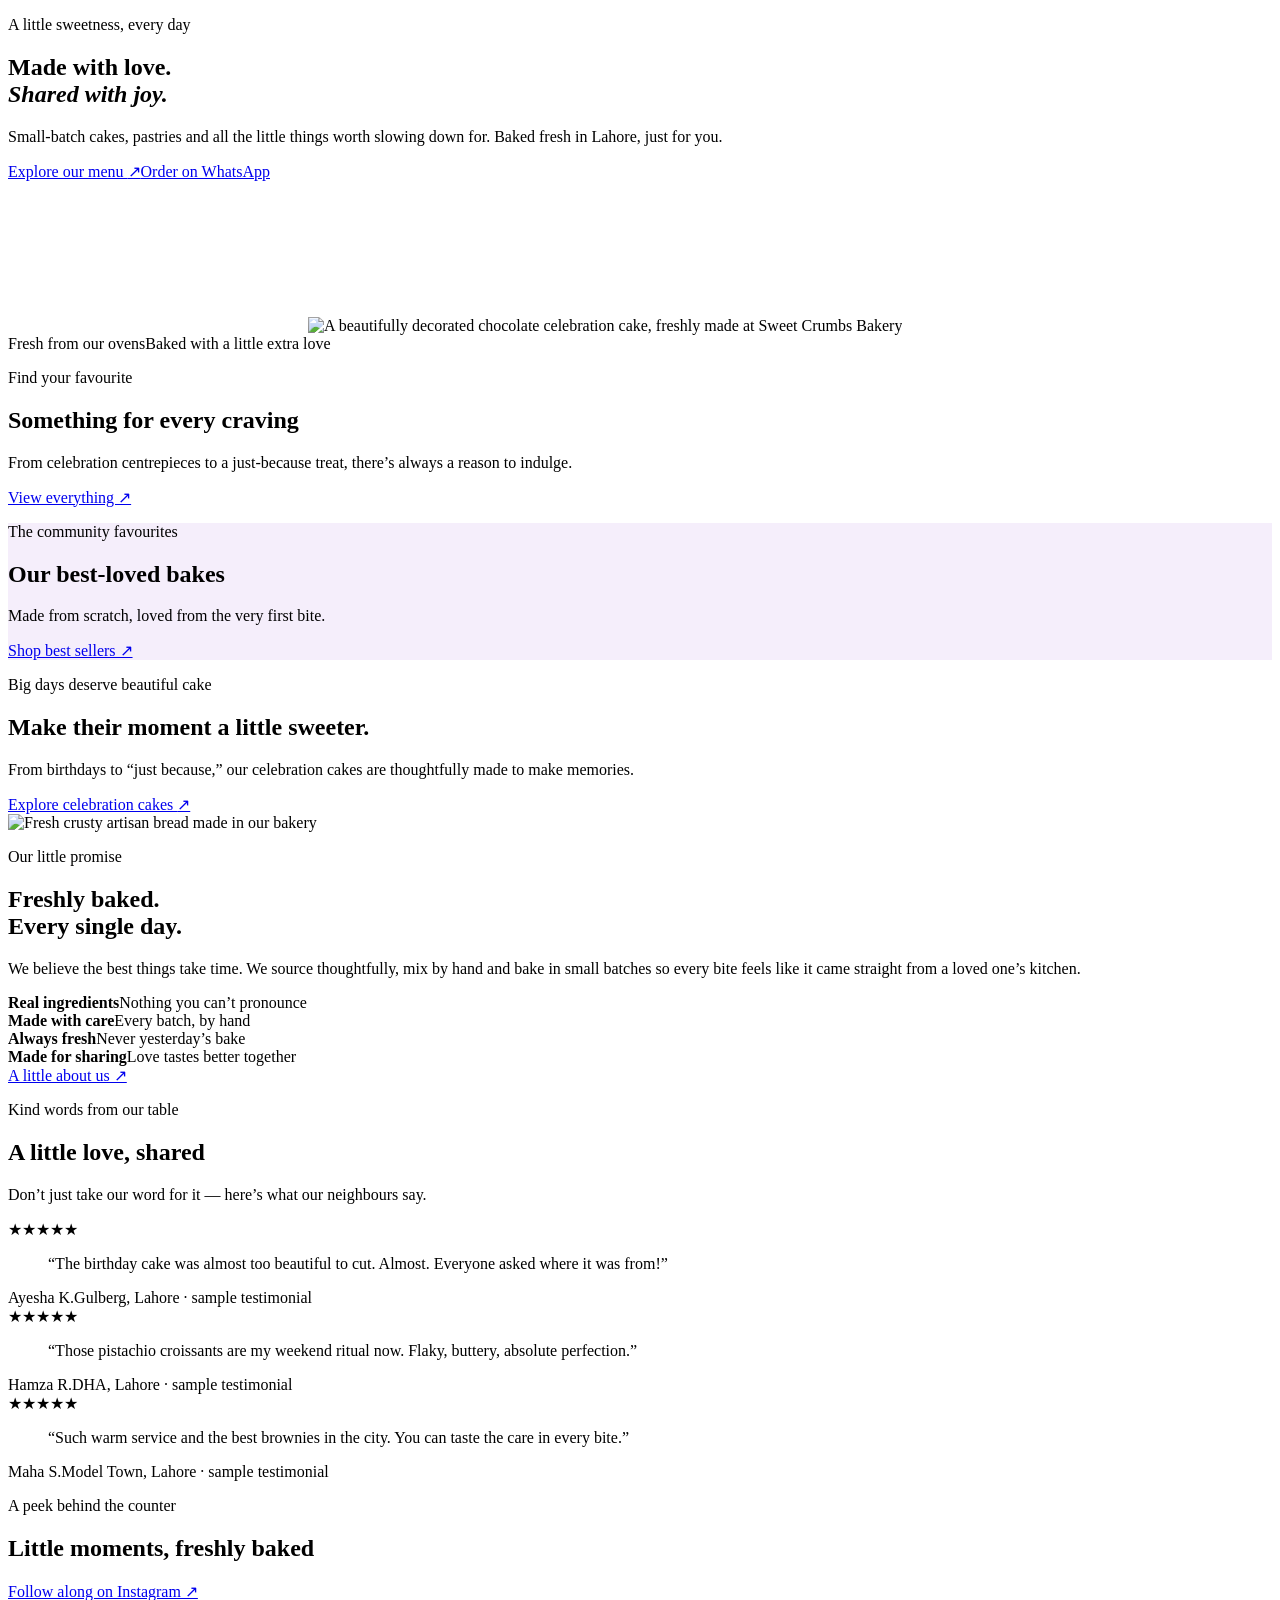
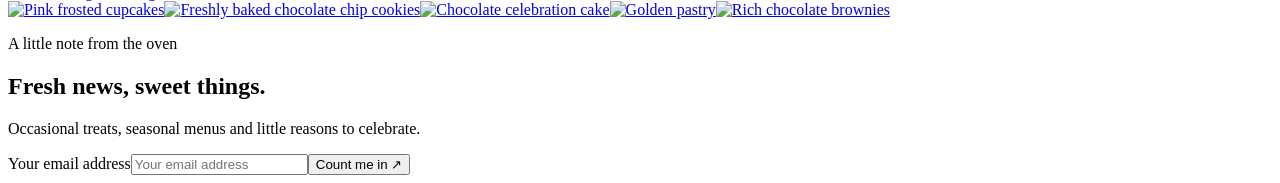
==== index.html @ 13563d33 "Add files via upload" ====
<!doctype html><html lang="en"><head><meta charset="utf-8"><meta name="viewport" content="width=device-width, initial-scale=1"><meta name="description" content="Discover handcrafted cakes, pastries, cookies and more at Sweet Crumbs Bakery in Lahore. Freshly baked with love, every day."><meta name="theme-color" content="#fbf7f1"><title>Sweet Crumbs Bakery | A little sweetness, every day</title><link rel="preconnect" href="https://fonts.googleapis.com"><link rel="stylesheet" href="css/style.css"><link rel="stylesheet" href="css/theme.css"><script defer src="js/products.js"></script><script defer src="js/main.js"></script></head><body class="home-page"><div id="site-header"></div><main><div class="pinned-banner-stage"><section class="hero"><div class="hero-copy"><p class="eyebrow">A little sweetness, every day</p><h1>Made with love.<br><em>Shared with joy.</em></h1><p>Small-batch cakes, pastries and all the little things worth slowing down for. Baked fresh in Lahore, just for you.</p><div class="hero-actions"><a class="button button-dark" href="shop.html">Explore our menu <span>↗</span></a><a class="button button-outline" id="hero-whatsapp" href="#" target="_blank" rel="noopener">Order on WhatsApp</a></div></div><div class="hero-photo hero-bakery"><video class="hero-video" autoplay muted loop playsinline preload="metadata" poster="https://images.unsplash.com/photo-1578985545062-69928b1d9587?auto=format&fit=crop&w=1800&q=90" aria-hidden="true"><source src="https://videos.pexels.com/video-files/7405931/7405931-uhd_2560_1440_24fps.mp4" type="video/mp4"></video><img class="hero-poster" src="https://images.unsplash.com/photo-1578985545062-69928b1d9587?auto=format&fit=crop&w=1800&q=90" alt="A beautifully decorated chocolate celebration cake, freshly made at Sweet Crumbs Bakery"><div class="hero-note"><span>Fresh from our ovens</span>Baked with a little extra love</div></div></section></div>
<section class="section container reveal" id="categories"><div class="section-head"><div><p class="eyebrow">Find your favourite</p><h2>Something for every craving</h2><p>From celebration centrepieces to a just-because treat, there’s always a reason to indulge.</p></div><a class="text-link" href="shop.html">View everything ↗</a></div><div class="category-grid" id="home-categories"></div></section>
<section class="section" style="background:#f5eefb"><div class="container reveal"><div class="section-head"><div><p class="eyebrow">The community favourites</p><h2>Our best-loved bakes</h2><p>Made from scratch, loved from the very first bite.</p></div><a class="text-link" href="shop.html?sort=popular">Shop best sellers ↗</a></div><div class="product-grid" id="home-bestsellers"></div></div></section>
<section class="pinned-banner-stage promo-pinned-stage"><section class="promo-banner reveal"><div class="promo-copy"><p class="eyebrow">Big days deserve beautiful cake</p><h2>Make their moment a little sweeter.</h2><p>From birthdays to “just because,” our celebration cakes are thoughtfully made to make memories.</p><a class="button button-light" href="shop.html?category=Cakes">Explore celebration cakes <span>↗</span></a></div></section></section>
<section class="section container fresh-section reveal"><div class="fresh-image"><img src="https://images.unsplash.com/photo-1509440159596-0249088772ff?auto=format&fit=crop&w=1000&q=85" alt="Fresh crusty artisan bread made in our bakery" loading="lazy"></div><div class="fresh-copy"><p class="eyebrow">Our little promise</p><h2>Freshly baked.<br>Every single day.</h2><p>We believe the best things take time. We source thoughtfully, mix by hand and bake in small batches so every bite feels like it came straight from a loved one’s kitchen.</p><div class="fresh-points"><div class="fresh-point"><strong>Real ingredients</strong><span>Nothing you can’t pronounce</span></div><div class="fresh-point"><strong>Made with care</strong><span>Every batch, by hand</span></div><div class="fresh-point"><strong>Always fresh</strong><span>Never yesterday’s bake</span></div><div class="fresh-point"><strong>Made for sharing</strong><span>Love tastes better together</span></div></div><a class="text-link" href="about.html">A little about us ↗</a></div></section>
<section class="section testimonials"><div class="container reveal"><div class="section-head"><div><p class="eyebrow">Kind words from our table</p><h2>A little love, shared</h2><p>Don’t just take our word for it — here’s what our neighbours say.</p></div></div><div class="quote-grid"><article class="quote-card"><div class="quote-stars">★★★★★</div><blockquote>“The birthday cake was almost too beautiful to cut. Almost. Everyone asked where it was from!”</blockquote><div class="quote-by">Ayesha K.<span>Gulberg, Lahore · sample testimonial</span></div></article><article class="quote-card"><div class="quote-stars">★★★★★</div><blockquote>“Those pistachio croissants are my weekend ritual now. Flaky, buttery, absolute perfection.”</blockquote><div class="quote-by">Hamza R.<span>DHA, Lahore · sample testimonial</span></div></article><article class="quote-card"><div class="quote-stars">★★★★★</div><blockquote>“Such warm service and the best brownies in the city. You can taste the care in every bite.”</blockquote><div class="quote-by">Maha S.<span>Model Town, Lahore · sample testimonial</span></div></article></div></div></section>
<section class="section container reveal"><div class="section-head"><div><p class="eyebrow">A peek behind the counter</p><h2>Little moments, freshly baked</h2></div><a class="text-link" href="#instagram">Follow along on Instagram ↗</a></div><div class="gallery-grid"><a href="#instagram"><img src="https://images.unsplash.com/photo-1486427944299-d1955d23e34d?auto=format&fit=crop&w=600&q=80" alt="Pink frosted cupcakes" loading="lazy"></a><a href="#instagram"><img src="https://images.unsplash.com/photo-1499636136210-6f4ee915583e?auto=format&fit=crop&w=600&q=80" alt="Freshly baked chocolate chip cookies" loading="lazy"></a><a href="#instagram"><img src="https://images.unsplash.com/photo-1578985545062-69928b1d9587?auto=format&fit=crop&w=600&q=80" alt="Chocolate celebration cake" loading="lazy"></a><a href="#instagram"><img src="https://images.unsplash.com/photo-1555507036-ab1f4038808a?auto=format&fit=crop&w=600&q=80" alt="Golden pastry" loading="lazy"></a><a href="#instagram"><img src="https://images.unsplash.com/photo-1606313564200-e75d5e30476c?auto=format&fit=crop&w=600&q=80" alt="Rich chocolate brownies" loading="lazy"></a></div></section>
<section class="newsletter reveal"><p class="eyebrow">A little note from the oven</p><h2>Fresh news, sweet things.</h2><p>Occasional treats, seasonal menus and little reasons to celebrate.</p><form class="newsletter-form" id="newsletter-form"><label class="sr-only" for="newsletter-email">Your email address</label><input id="newsletter-email" type="email" required placeholder="Your email address"><button type="submit">Count me in ↗</button></form><p class="newsletter-success" id="newsletter-success" hidden>Thank you! This demo doesn’t store email addresses.</p></section></main><div id="site-footer"></div><script>document.addEventListener('DOMContentLoaded',()=>{const heroWa=document.querySelector('#hero-whatsapp');if(heroWa)heroWa.href=`https://wa.me/${BAKERY_WHATSAPP_NUMBER}?text=${encodeURIComponent('Assalam-o-alaikum! I\'d like to place an order.')}`;const cats=document.querySelector('#home-categories');cats.innerHTML=BAKERY_CATEGORIES.map(c=>`<a class="category-card" href="shop.html?category=${encodeURIComponent(c.name)}"><img src="${c.image}" alt="${c.name}" loading="lazy"><span class="category-label"><strong>${c.name}</strong><small>${c.note}</small></span></a>`).join('');const best=BAKERY_PRODUCTS.slice().sort((a,b)=>b.popularity-a.popularity).slice(0,4);document.querySelector('#home-bestsellers').innerHTML=best.map(p=>`<article class="product-card"><a class="product-image" href="product.html?id=${p.id}"><img src="${p.image}" alt="${p.name}" loading="lazy"><span class="image-tag">Bestseller</span></a><div class="product-info"><div class="rating"><span>★★★★★</span> ${p.rating}</div><a class="product-title" href="product.html?id=${p.id}">${p.name}</a><div class="product-bottom"><strong>${Bakery.money(p.price)}</strong><button class="icon-add" data-add="${p.id}" aria-label="Add ${p.name} to cart">+</button></div></div></article>`).join('');document.querySelectorAll('[data-add]').forEach(b=>b.onclick=()=>Bakery.addToCart(b.dataset.add));document.querySelector('#newsletter-form').addEventListener('submit',e=>{e.preventDefault();document.querySelector('#newsletter-success').hidden=false;e.currentTarget.reset()})});</script></body></html>
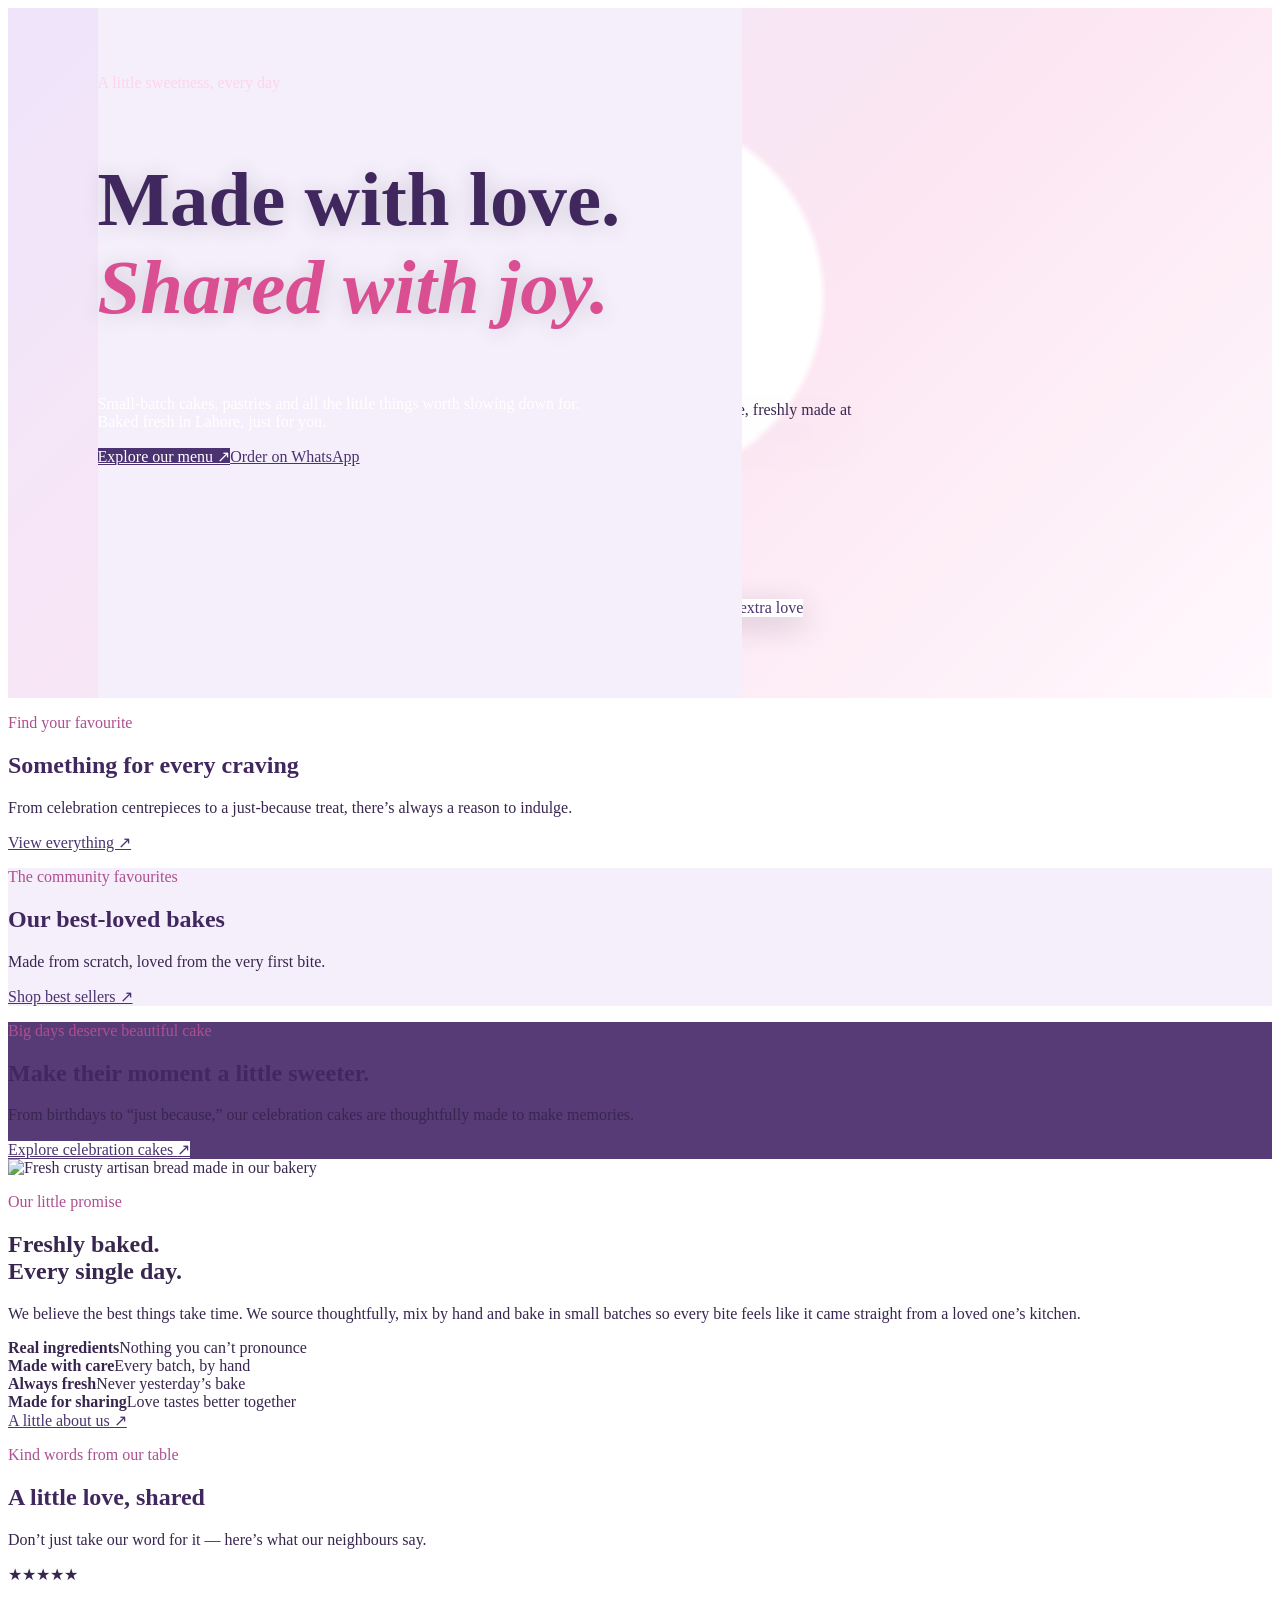
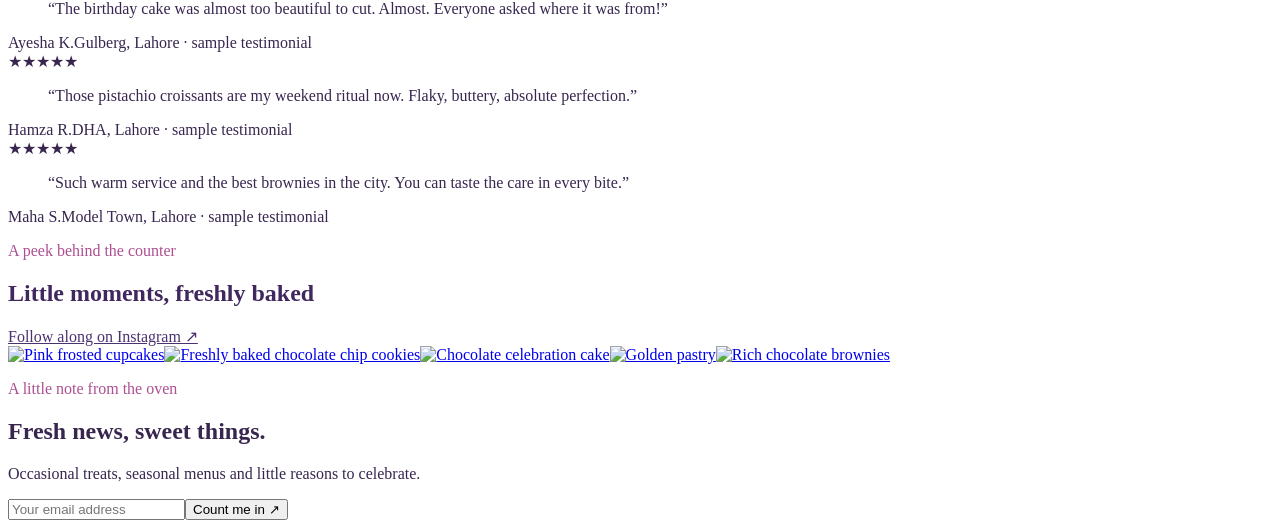
==== commit 39eed525: "chnages" ====
--- a/index.html
+++ b/index.html
@@ -1,8 +1,8 @@
-<!doctype html><html lang="en"><head><meta charset="utf-8"><meta name="viewport" content="width=device-width, initial-scale=1"><meta name="description" content="Discover handcrafted cakes, pastries, cookies and more at Sweet Crumbs Bakery in Lahore. Freshly baked with love, every day."><meta name="theme-color" content="#fbf7f1"><title>Sweet Crumbs Bakery | A little sweetness, every day</title><link rel="preconnect" href="https://fonts.googleapis.com"><link rel="stylesheet" href="css/style.css"><link rel="stylesheet" href="css/theme.css"><script defer src="js/products.js"></script><script defer src="js/main.js"></script></head><body class="home-page"><div id="site-header"></div><main><div class="pinned-banner-stage"><section class="hero"><div class="hero-copy"><p class="eyebrow">A little sweetness, every day</p><h1>Made with love.<br><em>Shared with joy.</em></h1><p>Small-batch cakes, pastries and all the little things worth slowing down for. Baked fresh in Lahore, just for you.</p><div class="hero-actions"><a class="button button-dark" href="shop.html">Explore our menu <span>↗</span></a><a class="button button-outline" id="hero-whatsapp" href="#" target="_blank" rel="noopener">Order on WhatsApp</a></div></div><div class="hero-photo hero-bakery"><video class="hero-video" autoplay muted loop playsinline preload="metadata" poster="https://images.unsplash.com/photo-1578985545062-69928b1d9587?auto=format&fit=crop&w=1800&q=90" aria-hidden="true"><source src="https://videos.pexels.com/video-files/7405931/7405931-uhd_2560_1440_24fps.mp4" type="video/mp4"></video><img class="hero-poster" src="https://images.unsplash.com/photo-1578985545062-69928b1d9587?auto=format&fit=crop&w=1800&q=90" alt="A beautifully decorated chocolate celebration cake, freshly made at Sweet Crumbs Bakery"><div class="hero-note"><span>Fresh from our ovens</span>Baked with a little extra love</div></div></section></div>
+<!doctype html><html lang="en"><head><meta charset="utf-8"><meta name="viewport" content="width=device-width, initial-scale=1"><meta name="description" content="Discover handcrafted cakes, pastries, cookies and more at Sweet Crumbs Bakery in Lahore. Freshly baked with love, every day."><meta name="theme-color" content="#fbf7f1"><title>Sweet Crumbs Bakery | A little sweetness, every day</title><link rel="preconnect" href="https://fonts.googleapis.com"><link rel="stylesheet" href="style.css"><link rel="stylesheet" href="css/theme.css"><script defer src="js/products.js"></script><script defer src="js/main.js"></script></head><body class="home-page"><div id="site-header"></div><main><div class="pinned-banner-stage"><section class="hero"><div class="hero-copy"><p class="eyebrow">A little sweetness, every day</p><h1>Made with love.<br><em>Shared with joy.</em></h1><p>Small-batch cakes, pastries and all the little things worth slowing down for. Baked fresh in Lahore, just for you.</p><div class="hero-actions"><a class="button button-dark" href="shop.html">Explore our menu <span>↗</span></a><a class="button button-outline" id="hero-whatsapp" href="#" target="_blank" rel="noopener">Order on WhatsApp</a></div></div><div class="hero-photo hero-bakery"><video class="hero-video" autoplay muted loop playsinline preload="metadata" poster="https://images.unsplash.com/photo-1578985545062-69928b1d9587?auto=format&fit=crop&w=1800&q=90" aria-hidden="true"><source src="https://videos.pexels.com/video-files/7405931/7405931-uhd_2560_1440_24fps.mp4" type="video/mp4"></video><img class="hero-poster" src="https://images.unsplash.com/photo-1578985545062-69928b1d9587?auto=format&fit=crop&w=1800&q=90" alt="A beautifully decorated chocolate celebration cake, freshly made at Sweet Crumbs Bakery"><div class="hero-note"><span>Fresh from our ovens</span>Baked with a little extra love</div></div></section></div>
 <section class="section container reveal" id="categories"><div class="section-head"><div><p class="eyebrow">Find your favourite</p><h2>Something for every craving</h2><p>From celebration centrepieces to a just-because treat, there’s always a reason to indulge.</p></div><a class="text-link" href="shop.html">View everything ↗</a></div><div class="category-grid" id="home-categories"></div></section>
 <section class="section" style="background:#f5eefb"><div class="container reveal"><div class="section-head"><div><p class="eyebrow">The community favourites</p><h2>Our best-loved bakes</h2><p>Made from scratch, loved from the very first bite.</p></div><a class="text-link" href="shop.html?sort=popular">Shop best sellers ↗</a></div><div class="product-grid" id="home-bestsellers"></div></div></section>
 <section class="pinned-banner-stage promo-pinned-stage"><section class="promo-banner reveal"><div class="promo-copy"><p class="eyebrow">Big days deserve beautiful cake</p><h2>Make their moment a little sweeter.</h2><p>From birthdays to “just because,” our celebration cakes are thoughtfully made to make memories.</p><a class="button button-light" href="shop.html?category=Cakes">Explore celebration cakes <span>↗</span></a></div></section></section>
 <section class="section container fresh-section reveal"><div class="fresh-image"><img src="https://images.unsplash.com/photo-1509440159596-0249088772ff?auto=format&fit=crop&w=1000&q=85" alt="Fresh crusty artisan bread made in our bakery" loading="lazy"></div><div class="fresh-copy"><p class="eyebrow">Our little promise</p><h2>Freshly baked.<br>Every single day.</h2><p>We believe the best things take time. We source thoughtfully, mix by hand and bake in small batches so every bite feels like it came straight from a loved one’s kitchen.</p><div class="fresh-points"><div class="fresh-point"><strong>Real ingredients</strong><span>Nothing you can’t pronounce</span></div><div class="fresh-point"><strong>Made with care</strong><span>Every batch, by hand</span></div><div class="fresh-point"><strong>Always fresh</strong><span>Never yesterday’s bake</span></div><div class="fresh-point"><strong>Made for sharing</strong><span>Love tastes better together</span></div></div><a class="text-link" href="about.html">A little about us ↗</a></div></section>
 <section class="section testimonials"><div class="container reveal"><div class="section-head"><div><p class="eyebrow">Kind words from our table</p><h2>A little love, shared</h2><p>Don’t just take our word for it — here’s what our neighbours say.</p></div></div><div class="quote-grid"><article class="quote-card"><div class="quote-stars">★★★★★</div><blockquote>“The birthday cake was almost too beautiful to cut. Almost. Everyone asked where it was from!”</blockquote><div class="quote-by">Ayesha K.<span>Gulberg, Lahore · sample testimonial</span></div></article><article class="quote-card"><div class="quote-stars">★★★★★</div><blockquote>“Those pistachio croissants are my weekend ritual now. Flaky, buttery, absolute perfection.”</blockquote><div class="quote-by">Hamza R.<span>DHA, Lahore · sample testimonial</span></div></article><article class="quote-card"><div class="quote-stars">★★★★★</div><blockquote>“Such warm service and the best brownies in the city. You can taste the care in every bite.”</blockquote><div class="quote-by">Maha S.<span>Model Town, Lahore · sample testimonial</span></div></article></div></div></section>
 <section class="section container reveal"><div class="section-head"><div><p class="eyebrow">A peek behind the counter</p><h2>Little moments, freshly baked</h2></div><a class="text-link" href="#instagram">Follow along on Instagram ↗</a></div><div class="gallery-grid"><a href="#instagram"><img src="https://images.unsplash.com/photo-1486427944299-d1955d23e34d?auto=format&fit=crop&w=600&q=80" alt="Pink frosted cupcakes" loading="lazy"></a><a href="#instagram"><img src="https://images.unsplash.com/photo-1499636136210-6f4ee915583e?auto=format&fit=crop&w=600&q=80" alt="Freshly baked chocolate chip cookies" loading="lazy"></a><a href="#instagram"><img src="https://images.unsplash.com/photo-1578985545062-69928b1d9587?auto=format&fit=crop&w=600&q=80" alt="Chocolate celebration cake" loading="lazy"></a><a href="#instagram"><img src="https://images.unsplash.com/photo-1555507036-ab1f4038808a?auto=format&fit=crop&w=600&q=80" alt="Golden pastry" loading="lazy"></a><a href="#instagram"><img src="https://images.unsplash.com/photo-1606313564200-e75d5e30476c?auto=format&fit=crop&w=600&q=80" alt="Rich chocolate brownies" loading="lazy"></a></div></section>
-<section class="newsletter reveal"><p class="eyebrow">A little note from the oven</p><h2>Fresh news, sweet things.</h2><p>Occasional treats, seasonal menus and little reasons to celebrate.</p><form class="newsletter-form" id="newsletter-form"><label class="sr-only" for="newsletter-email">Your email address</label><input id="newsletter-email" type="email" required placeholder="Your email address"><button type="submit">Count me in ↗</button></form><p class="newsletter-success" id="newsletter-success" hidden>Thank you! This demo doesn’t store email addresses.</p></section></main><div id="site-footer"></div><script>document.addEventListener('DOMContentLoaded',()=>{const heroWa=document.querySelector('#hero-whatsapp');if(heroWa)heroWa.href=`https://wa.me/${BAKERY_WHATSAPP_NUMBER}?text=${encodeURIComponent('Assalam-o-alaikum! I\'d like to place an order.')}`;const cats=document.querySelector('#home-categories');cats.innerHTML=BAKERY_CATEGORIES.map(c=>`<a class="category-card" href="shop.html?category=${encodeURIComponent(c.name)}"><img src="${c.image}" alt="${c.name}" loading="lazy"><span class="category-label"><strong>${c.name}</strong><small>${c.note}</small></span></a>`).join('');const best=BAKERY_PRODUCTS.slice().sort((a,b)=>b.popularity-a.popularity).slice(0,4);document.querySelector('#home-bestsellers').innerHTML=best.map(p=>`<article class="product-card"><a class="product-image" href="product.html?id=${p.id}"><img src="${p.image}" alt="${p.name}" loading="lazy"><span class="image-tag">Bestseller</span></a><div class="product-info"><div class="rating"><span>★★★★★</span> ${p.rating}</div><a class="product-title" href="product.html?id=${p.id}">${p.name}</a><div class="product-bottom"><strong>${Bakery.money(p.price)}</strong><button class="icon-add" data-add="${p.id}" aria-label="Add ${p.name} to cart">+</button></div></div></article>`).join('');document.querySelectorAll('[data-add]').forEach(b=>b.onclick=()=>Bakery.addToCart(b.dataset.add));document.querySelector('#newsletter-form').addEventListener('submit',e=>{e.preventDefault();document.querySelector('#newsletter-success').hidden=false;e.currentTarget.reset()})});</script></body></html>+<section class="newsletter reveal"><p class="eyebrow">A little note from the oven</p><h2>Fresh news, sweet things.</h2><p>Occasional treats, seasonal menus and little reasons to celebrate.</p><form class="newsletter-form" id="newsletter-form"><label class="sr-only" for="newsletter-email">Your email address</label><input id="newsletter-email" type="email" required placeholder="Your email address"><button type="submit">Count me in ↗</button></form><p class="newsletter-success" id="newsletter-success" hidden>Thank you! This demo doesn’t store email addresses.</p></section></main><div id="site-footer"></div><script>document.addEventListener('DOMContentLoaded',()=>{const heroWa=document.querySelector('#hero-whatsapp');if(heroWa)heroWa.href=`https://wa.me/${BAKERY_WHATSAPP_NUMBER}?text=${encodeURIComponent('Assalam-o-alaikum! I\'d like to place an order.')}`;const cats=document.querySelector('#home-categories');cats.innerHTML=BAKERY_CATEGORIES.map(c=>`<a class="category-card" href="shop.html?category=${encodeURIComponent(c.name)}"><img src="${c.image}" alt="${c.name}" loading="lazy"><span class="category-label"><strong>${c.name}</strong><small>${c.note}</small></span></a>`).join('');const best=BAKERY_PRODUCTS.slice().sort((a,b)=>b.popularity-a.popularity).slice(0,4);document.querySelector('#home-bestsellers').innerHTML=best.map(p=>`<article class="product-card"><a class="product-image" href="product.html?id=${p.id}"><img src="${p.image}" alt="${p.name}" loading="lazy"><span class="image-tag">Bestseller</span></a><div class="product-info"><div class="rating"><span>★★★★★</span> ${p.rating}</div><a class="product-title" href="product.html?id=${p.id}">${p.name}</a><div class="product-bottom"><strong>${Bakery.money(p.price)}</strong><button class="icon-add" data-add="${p.id}" aria-label="Add ${p.name} to cart">+</button></div></div></article>`).join('');document.querySelectorAll('[data-add]').forEach(b=>b.onclick=()=>Bakery.addToCart(b.dataset.add));document.querySelector('#newsletter-form').addEventListener('submit',e=>{e.preventDefault();document.querySelector('#newsletter-success').hidden=false;e.currentTarget.reset()})});</script></body></html>
--- a/style.css
+++ b/style.css
@@ -0,0 +1,83 @@
+@import url('https://fonts.googleapis.com/css2?family=DM+Sans:wght@400;500;600;700&family=Playfair+Display:wght@400;500;600;700&display=swap');
+.sr-only{position:absolute;width:1px;height:1px;padding:0;margin:-1px;overflow:hidden;clip:rect(0,0,0,0);white-space:nowrap;border:0}
+:root{--cream:#fbf8ff;--paper:#fff;--beige:#ece4f4;--pink:#e85d9e;--pink-light:#fce7f2;--brown:#38264f;--brown-2:#563b77;--gold:#9b61c4;--muted:#766b82;--line:#e7dced;--green:#287b56;--shadow:0 16px 48px rgba(56,38,79,.12)}
+body{background:#fff;color:var(--brown)}
+.announcement{background:#4b3270;color:#fff}
+.announcement-note{color:#f7d8ec}.announcement-note span{color:#ff85bc}
+.site-header{background:rgba(255,255,255,.97);border-bottom-color:#eadff1}
+.brand-logo{width:52px;height:52px;object-fit:contain;flex:none}
+.brand-name{color:#4b3270}
+.brand-name small{color:#9973ae}
+.brand-mark{display:none}
+.main-nav a{color:#4b3270}
+.main-nav a:after{background:#e85d9e}
+.bag-link{border-color:#e9dcec;color:#563b77}
+.cart-count{background:#e85d9e;color:#fff}
+.button-dark{background:#4b3270;color:#fff}
+.button-dark:hover{background:#37234f}
+.button-outline{border-color:#a279bd;color:#4b3270}
+.button-light{background:#fff;color:#4b3270}
+.eyebrow{color:#ad4f91}
+.text-link{border-color:#e85d9e;color:#4b3270}
+.section-head h2,.page-title,.story-title,.hero h1,.promo-copy h2{color:#40285f}
+.hero-copy{background:#f5eefb}
+.hero h1 em{color:#d94f91}
+.hero-note{background:#fff;color:#4b3270}
+.category-card:after{background:linear-gradient(0deg,rgba(49,28,69,.78),transparent 65%)}
+.image-tag{background:#e85d9e;color:#fff}
+.icon-add{background:#4b3270;color:#fff}
+.icon-add:hover{background:#e85d9e}
+.page-hero{background:#f5eefb}
+.filter-pill.active,.filter-pill:hover{background:#4b3270;border-color:#4b3270;color:#fff}
+.product-card,.quote-card,.contact-card,.order-summary{border-color:#ecdfef}
+.product-card:hover{box-shadow:0 14px 36px rgba(56,38,79,.14)}
+.promo-banner{background-color:#563b77}
+.site-footer{background:#38264f}
+.brand-light .brand-name{color:#fff}.brand-light .brand-name small{color:#eac4df}
+.floating-wa{background:#e85d9e}
+/* Kitty Cafe-inspired bakery palette and playful logo styling */
+:root{--cream:#fbf8ff;--paper:#fff;--beige:#ece4f4;--pink:#e85d9e;--pink-light:#fce7f2;--brown:#38264f;--brown-2:#563b77;--gold:#9b61c4;--muted:#766b82;--line:#e7dced;--green:#287b56;--shadow:0 16px 48px rgba(56,38,79,.12)}
+body{background:#fff;color:var(--brown)}
+.announcement{background:#4b3270;color:#fff}.announcement-note{color:#f7d8ec}.announcement-note span{color:#ff85bc}
+.site-header{background:rgba(255,255,255,.97);border-bottom-color:#eadff1}
+.brand-logo{width:52px;height:52px;object-fit:contain;flex:none}.brand-name{color:#4b3270}.brand-name small{color:#9973ae}.brand-mark{display:none}
+.main-nav a{color:#4b3270}.main-nav a:after{background:#e85d9e}.bag-link{border-color:#e9dcec;color:#563b77}.cart-count{background:#e85d9e;color:#fff}
+.button-dark{background:#4b3270;color:#fff}.button-dark:hover{background:#37234f}.button-outline{border-color:#a279bd;color:#4b3270}.button-light{background:#fff;color:#4b3270}
+.eyebrow{color:#ad4f91}.text-link{border-color:#e85d9e;color:#4b3270}
+.section-head h2,.page-title,.story-title,.hero h1,.promo-copy h2{color:#40285f}.hero-copy{background:#f5eefb}.hero h1 em{color:#d94f91}.hero-note{background:#fff;color:#4b3270}
+.category-card:after{background:linear-gradient(0deg,rgba(49,28,69,.78),transparent 65%)}.image-tag{background:#e85d9e;color:#fff}.icon-add{background:#4b3270;color:#fff}.icon-add:hover{background:#e85d9e}
+.page-hero{background:#f5eefb}.filter-pill.active,.filter-pill:hover{background:#4b3270;border-color:#4b3270;color:#fff}
+.product-card,.quote-card,.contact-card,.order-summary{border-color:#ecdfef}.product-card:hover{box-shadow:0 14px 36px rgba(56,38,79,.14)}.promo-banner{background-color:#563b77}
+.site-footer{background:#38264f}.brand-light .brand-name{color:#fff}.brand-light .brand-name small{color:#eac4df}.floating-wa{background:#e85d9e}
+@media(max-width:700px){.brand-logo{width:44px;height:44px}.main-nav{background:#fbf8ff}.main-nav a{color:#4b3270}}
+/* Reference-inspired storefront shell: purple cafe header, search, navigation and hero banner. */
+.announcement{display:none}
+.site-header{background:#4b3270;color:#fff;border:0;box-shadow:0 5px 22px rgba(45,26,66,.15)}
+.nav-wrap{width:min(1320px,calc(100% - 48px));height:auto;min-height:112px;display:grid;grid-template-columns:auto minmax(240px,1fr) auto;grid-template-rows:64px 48px;column-gap:30px;align-items:center}
+.brand{grid-column:1;grid-row:1 / span 2;min-width:0;gap:9px}.brand-logo{width:78px;height:78px;padding:3px;border-radius:50%;background:#fff}
+.brand-name{color:#fff;font-family:var(--sans);font-size:20px;font-weight:800;letter-spacing:-.04em}.brand-name small{color:#eadcf8;font-size:8px;letter-spacing:.17em}
+.header-search{grid-column:2;grid-row:1;display:flex;align-items:center;max-width:780px;width:100%;justify-self:center;height:40px;border:1px solid rgba(255,255,255,.38);border-radius:24px;background:#b989d8;overflow:hidden}
+.header-search input{width:100%;height:100%;padding:0 18px;border:0;outline:0;background:transparent;color:#fff;font-size:13px}.header-search input::placeholder{color:#fff;opacity:.94}.header-search button{height:100%;width:48px;border:0;background:transparent;color:#fff;font-size:27px}
+.main-nav{grid-column:2;grid-row:2;align-self:stretch;justify-content:center;gap:clamp(16px,3vw,44px)}.main-nav a{color:#fff;font-size:13px;font-weight:700}.main-nav a:after{background:#f17bb8}
+.header-actions{grid-column:3;grid-row:1 / span 2;display:flex;align-items:center;gap:13px}.order-now{display:inline-flex;align-items:center;gap:9px;padding:12px 18px;border-radius:4px;background:#e35c9c;color:#fff;font-size:12px;font-weight:800;letter-spacing:.04em;text-transform:uppercase}.order-now:hover{background:#f07ab4}
+.bag-link{border-color:rgba(255,255,255,.42);color:#fff}.cart-count{background:#e85d9e;color:#fff}
+.hero{position:relative;display:block;min-height:clamp(520px,58vw,690px);overflow:hidden;background:#422b61}
+.hero-photo{position:absolute;inset:0;height:auto;min-height:0}.hero-photo img{width:100%;height:100%;object-fit:cover;object-position:center 45%}.hero-photo:after{content:"";position:absolute;inset:0;background:linear-gradient(90deg,rgba(38,20,57,.78),rgba(47,27,66,.37) 53%,rgba(47,27,66,.05))}
+.hero-copy{position:absolute;z-index:2;inset:0 auto 0 max(7vw,calc((100vw - 1180px)/2));width:min(610px,54%);min-height:0;justify-content:center;padding:50px 34px 70px 0;background:transparent;color:#fff}
+.hero-copy .eyebrow{color:#ffd4eb}.hero h1{color:#fff;font-size:clamp(52px,6vw,82px);text-shadow:0 2px 22px rgba(0,0,0,.16)}.hero h1 em{color:#ff9bc8}.hero-copy>p:not(.eyebrow){max-width:520px;color:#fff;font-size:16px}.hero-note{right:24px;bottom:22px;border-left:4px solid #e85d9e;color:#4b3270;box-shadow:0 8px 30px rgba(45,26,66,.2)}
+.hero-bakery:after{display:none}
+@media(max-width:900px){.nav-wrap{column-gap:16px}.brand-logo{width:65px;height:65px}.brand-name{font-size:17px}.main-nav{gap:16px}.main-nav a{font-size:11px}.order-now{padding:10px 12px}}
+@media(max-width:700px){.nav-wrap{width:calc(100% - 30px);min-height:75px;height:75px;display:flex;gap:0;justify-content:space-between}.brand{gap:7px}.brand-logo{width:48px;height:48px}.brand-name{font-size:16px}.brand-name small{font-size:7px}.header-search{position:absolute;top:82px;left:18px;right:18px;width:auto;max-width:none;height:36px;z-index:2}.menu-toggle{display:flex;order:3;margin:0 8px 0 auto;background:rgba(255,255,255,.08);border-color:rgba(255,255,255,.35)}.menu-toggle span{background:#fff}.header-actions{display:flex;order:4;gap:7px}.order-now{display:none}.bag-link{width:38px;height:38px}.main-nav{position:fixed;inset:126px 0 0;z-index:40;display:flex;flex-direction:column;align-items:stretch;gap:0;padding:18px 24px;background:#4b3270;transform:translateX(100%);transition:transform .3s}.main-nav.open{transform:none}.main-nav a{padding:14px 0;border-bottom:1px solid rgba(255,255,255,.18);font:700 21px var(--serif);color:#fff}.hero{min-height:590px;margin-top:48px}.hero-photo{height:100%}.hero-copy{inset:0;width:100%;padding:46px 24px 78px;justify-content:flex-end;background:linear-gradient(0deg,rgba(38,20,57,.7),transparent 75%)}.hero h1{font-size:49px}.hero-copy>p:not(.eyebrow){font-size:13px}.hero-note{right:14px;bottom:13px;padding:10px 13px}}
+.hero-bakery{display:grid;place-items:center;background:radial-gradient(circle at 50% 42%,#fff 0 24%,transparent 25%),linear-gradient(135deg,#efe4fb,#fce7f2 58%,#fff8fd)}
+.hero-bakery>img{width:min(62%,470px);height:auto;max-height:83%;object-fit:contain;filter:drop-shadow(0 22px 24px rgba(75,50,112,.13))}
+.hero-bakery:after{content:"♡  fresh bakes, happy days  ♡";position:absolute;top:9%;right:8%;color:#9b61c4;font-size:12px;font-weight:700;letter-spacing:.14em;text-transform:uppercase}
+@media(max-width:700px){.hero-bakery>img{width:min(66%,250px);max-height:76%}.hero-bakery:after{top:8%;right:5%;font-size:9px}}
+/* Final brand overrides: keep these after the original site theme. */
+:root{--cream:#fbf8ff;--paper:#fff;--beige:#ece4f4;--pink:#e85d9e;--pink-light:#fce7f2;--brown:#38264f;--brown-2:#563b77;--gold:#9b61c4;--muted:#766b82;--line:#e7dced;--shadow:0 16px 48px rgba(56,38,79,.12)}
+body{background:#fff;color:var(--brown)}.announcement{background:#4b3270;color:#fff}.announcement-note{color:#f7d8ec}.announcement-note span{color:#ff85bc}.site-header{background:rgba(255,255,255,.97);border-bottom-color:#eadff1}
+.brand-logo{width:52px;height:52px;object-fit:contain;flex:none}.brand-name{color:#4b3270}.brand-name small{color:#9973ae}.brand-mark{display:none}.main-nav a{color:#4b3270}.main-nav a:after{background:#e85d9e}.bag-link{border-color:#e9dcec;color:#563b77}.cart-count{background:#e85d9e;color:#fff}
+.button-dark{background:#4b3270;color:#fff}.button-dark:hover{background:#37234f}.button-outline{border-color:#a279bd;color:#4b3270}.button-light{background:#fff;color:#4b3270}.eyebrow{color:#ad4f91}.text-link{border-color:#e85d9e;color:#4b3270}
+.section-head h2,.page-title,.story-title,.hero h1,.promo-copy h2{color:#40285f}.hero-copy{background:#f5eefb}.hero h1 em{color:#d94f91}.hero-note{background:#fff;color:#4b3270}.category-card:after{background:linear-gradient(0deg,rgba(49,28,69,.78),transparent 65%)}
+.image-tag{background:#e85d9e;color:#fff}.icon-add{background:#4b3270;color:#fff}.icon-add:hover{background:#e85d9e}.page-hero{background:#f5eefb}.filter-pill.active,.filter-pill:hover{background:#4b3270;border-color:#4b3270;color:#fff}
+.product-card,.quote-card,.contact-card,.order-summary{border-color:#ecdfef}.product-card:hover{box-shadow:0 14px 36px rgba(56,38,79,.14)}.promo-banner{background-color:#563b77}.site-footer{background:#38264f}.brand-light .brand-name{color:#fff}.brand-light .brand-name small{color:#eac4df}.floating-wa{background:#e85d9e}
+@media(max-width:700px){.brand-logo{width:44px;height:44px}.main-nav{background:#fbf8ff}.main-nav a{color:#4b3270}}
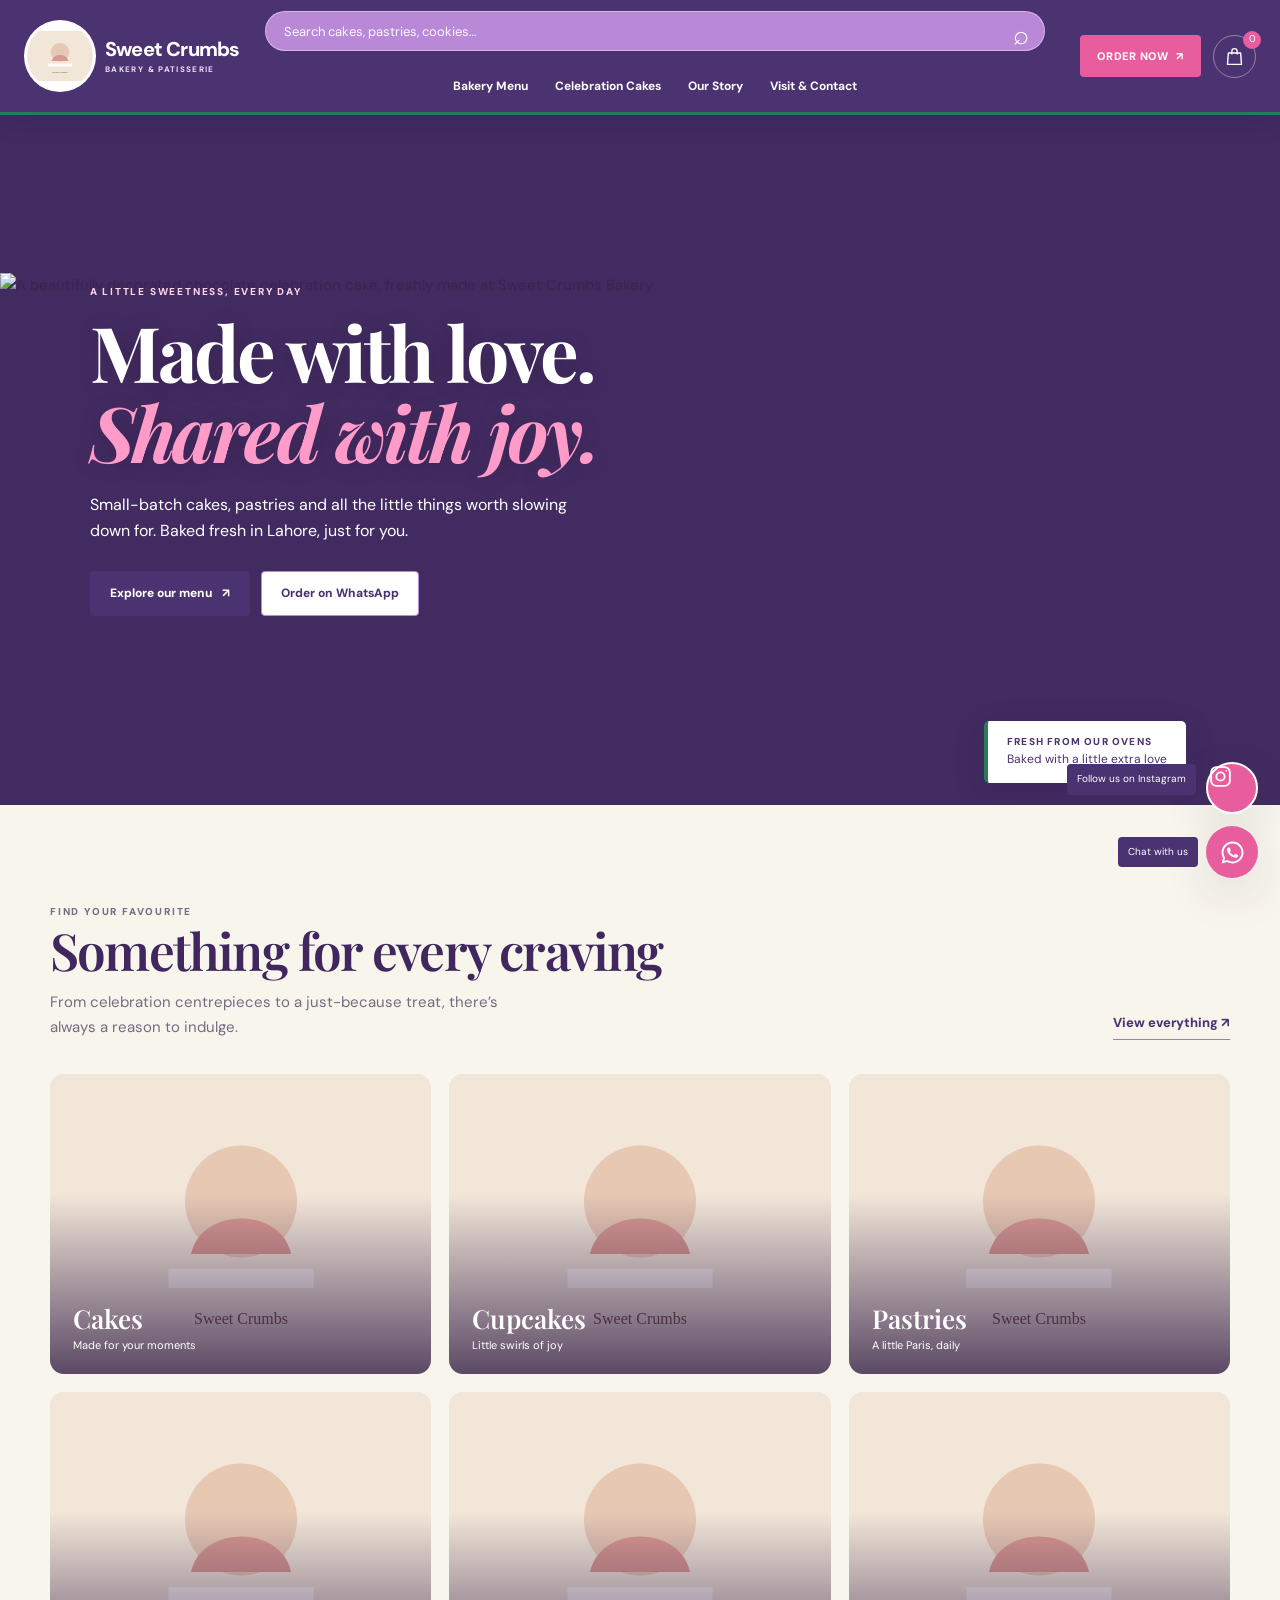
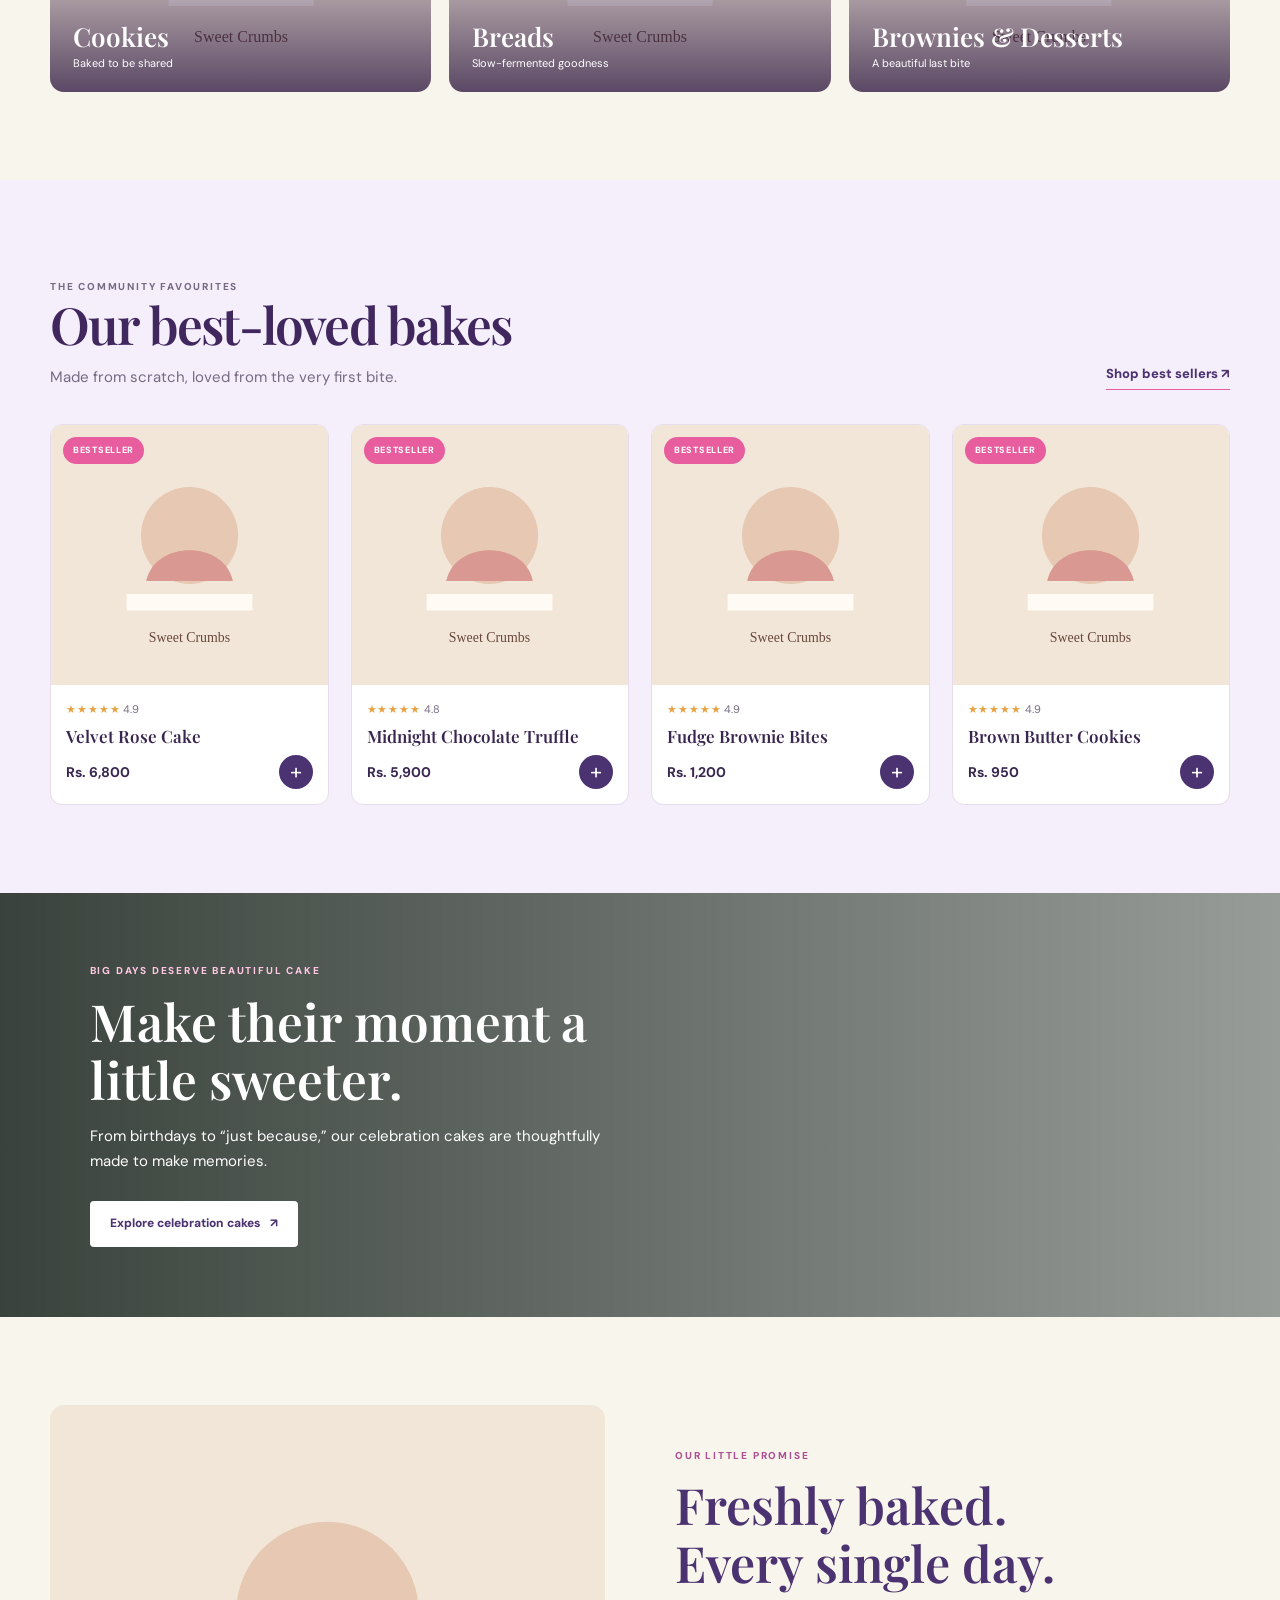
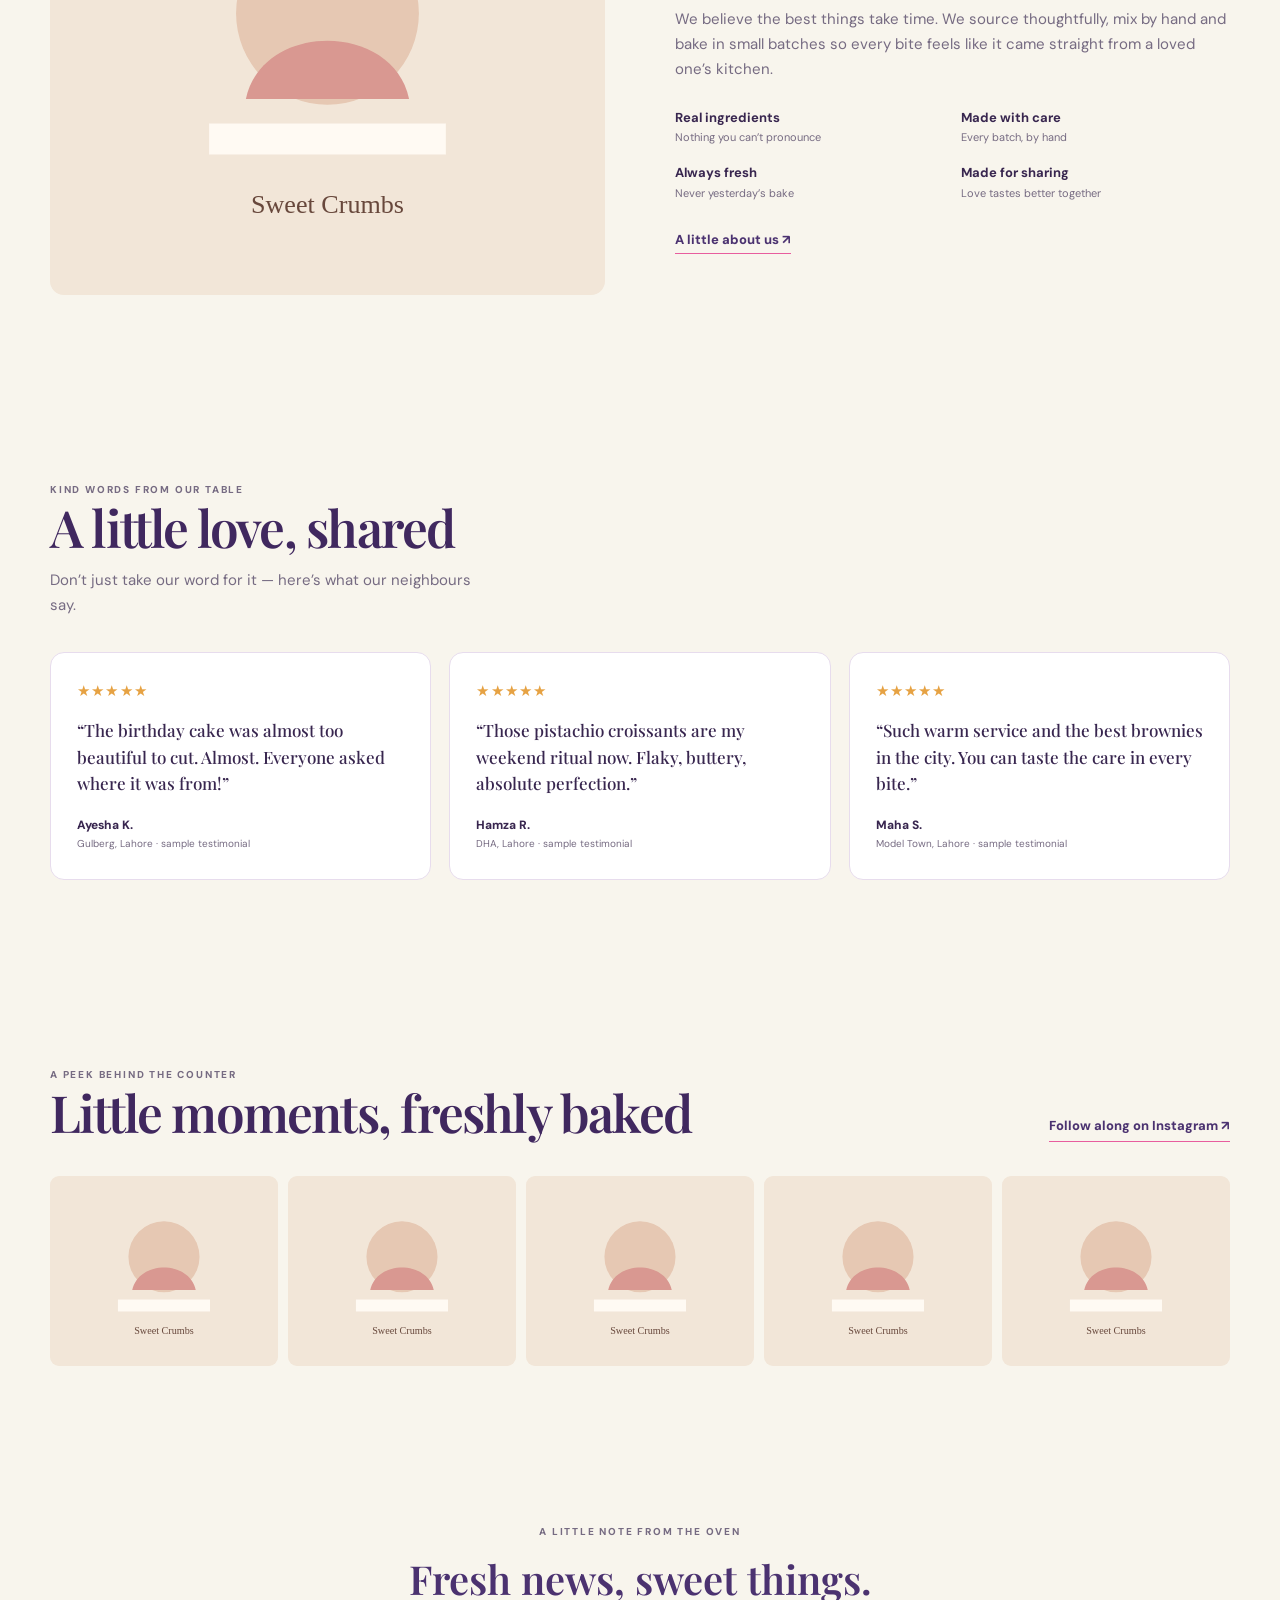
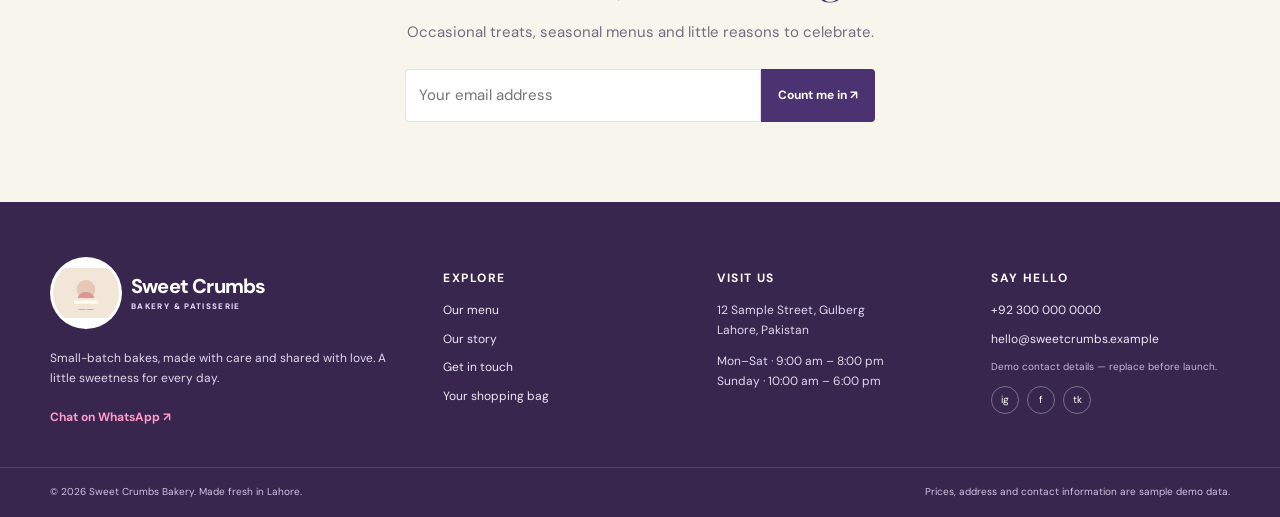
==== commit 8e32f946: "Change" ====
--- a/index.html
+++ b/index.html
@@ -1,4 +1,4 @@
-<!doctype html><html lang="en"><head><meta charset="utf-8"><meta name="viewport" content="width=device-width, initial-scale=1"><meta name="description" content="Discover handcrafted cakes, pastries, cookies and more at Sweet Crumbs Bakery in Lahore. Freshly baked with love, every day."><meta name="theme-color" content="#fbf7f1"><title>Sweet Crumbs Bakery | A little sweetness, every day</title><link rel="preconnect" href="https://fonts.googleapis.com"><link rel="stylesheet" href="style.css"><link rel="stylesheet" href="css/theme.css"><script defer src="js/products.js"></script><script defer src="js/main.js"></script></head><body class="home-page"><div id="site-header"></div><main><div class="pinned-banner-stage"><section class="hero"><div class="hero-copy"><p class="eyebrow">A little sweetness, every day</p><h1>Made with love.<br><em>Shared with joy.</em></h1><p>Small-batch cakes, pastries and all the little things worth slowing down for. Baked fresh in Lahore, just for you.</p><div class="hero-actions"><a class="button button-dark" href="shop.html">Explore our menu <span>↗</span></a><a class="button button-outline" id="hero-whatsapp" href="#" target="_blank" rel="noopener">Order on WhatsApp</a></div></div><div class="hero-photo hero-bakery"><video class="hero-video" autoplay muted loop playsinline preload="metadata" poster="https://images.unsplash.com/photo-1578985545062-69928b1d9587?auto=format&fit=crop&w=1800&q=90" aria-hidden="true"><source src="https://videos.pexels.com/video-files/7405931/7405931-uhd_2560_1440_24fps.mp4" type="video/mp4"></video><img class="hero-poster" src="https://images.unsplash.com/photo-1578985545062-69928b1d9587?auto=format&fit=crop&w=1800&q=90" alt="A beautifully decorated chocolate celebration cake, freshly made at Sweet Crumbs Bakery"><div class="hero-note"><span>Fresh from our ovens</span>Baked with a little extra love</div></div></section></div>
+<!doctype html><html lang="en"><head><meta charset="utf-8"><meta name="viewport" content="width=device-width, initial-scale=1"><meta name="description" content="Discover handcrafted cakes, pastries, cookies and more at Sweet Crumbs Bakery in Lahore. Freshly baked with love, every day."><meta name="theme-color" content="#fbf7f1"><title>Sweet Crumbs Bakery | A little sweetness, every day</title><link rel="preconnect" href="https://fonts.googleapis.com"><link rel="stylesheet" href="style.css"><link rel="stylesheet" href="theme.css"><script defer src="products.js"></script><script defer src="main.js"></script></head><body class="home-page"><div id="site-header"></div><main><div class="pinned-banner-stage"><section class="hero"><div class="hero-copy"><p class="eyebrow">A little sweetness, every day</p><h1>Made with love.<br><em>Shared with joy.</em></h1><p>Small-batch cakes, pastries and all the little things worth slowing down for. Baked fresh in Lahore, just for you.</p><div class="hero-actions"><a class="button button-dark" href="shop.html">Explore our menu <span>↗</span></a><a class="button button-outline" id="hero-whatsapp" href="#" target="_blank" rel="noopener">Order on WhatsApp</a></div></div><div class="hero-photo hero-bakery"><video class="hero-video" autoplay muted loop playsinline preload="metadata" poster="https://images.unsplash.com/photo-1578985545062-69928b1d9587?auto=format&fit=crop&w=1800&q=90" aria-hidden="true"><source src="https://videos.pexels.com/video-files/7405931/7405931-uhd_2560_1440_24fps.mp4" type="video/mp4"></video><img class="hero-poster" src="https://images.unsplash.com/photo-1578985545062-69928b1d9587?auto=format&fit=crop&w=1800&q=90" alt="A beautifully decorated chocolate celebration cake, freshly made at Sweet Crumbs Bakery"><div class="hero-note"><span>Fresh from our ovens</span>Baked with a little extra love</div></div></section></div>
 <section class="section container reveal" id="categories"><div class="section-head"><div><p class="eyebrow">Find your favourite</p><h2>Something for every craving</h2><p>From celebration centrepieces to a just-because treat, there’s always a reason to indulge.</p></div><a class="text-link" href="shop.html">View everything ↗</a></div><div class="category-grid" id="home-categories"></div></section>
 <section class="section" style="background:#f5eefb"><div class="container reveal"><div class="section-head"><div><p class="eyebrow">The community favourites</p><h2>Our best-loved bakes</h2><p>Made from scratch, loved from the very first bite.</p></div><a class="text-link" href="shop.html?sort=popular">Shop best sellers ↗</a></div><div class="product-grid" id="home-bestsellers"></div></div></section>
 <section class="pinned-banner-stage promo-pinned-stage"><section class="promo-banner reveal"><div class="promo-copy"><p class="eyebrow">Big days deserve beautiful cake</p><h2>Make their moment a little sweeter.</h2><p>From birthdays to “just because,” our celebration cakes are thoughtfully made to make memories.</p><a class="button button-light" href="shop.html?category=Cakes">Explore celebration cakes <span>↗</span></a></div></section></section>
--- a/theme.css
+++ b/theme.css
@@ -0,0 +1,42 @@
+@import url('https://fonts.googleapis.com/css2?family=DM+Sans:wght@400;500;600;700;800&family=Barlow+Condensed:wght@600;700;800&family=Playfair+Display:wght@500;600;700&display=swap');
+:root{--cream:#fbf8ff;--paper:#fff;--beige:#eee5f5;--pink:#e85d9e;--pink-light:#fce8f3;--purple:#4b3270;--purple-dark:#38264f;--purple-soft:#b989d8;--ink:#38264f;--muted:#766b82;--line:#e7dced;--gold:#9b61c4;--serif:'Playfair Display',Georgia,serif;--sans:'DM Sans',Arial,sans-serif;--shadow:0 16px 48px rgba(56,38,79,.12);--radius:14px}
+*{box-sizing:border-box}html{scroll-behavior:smooth}body{margin:0;background:#fff;color:var(--ink);font:15px/1.65 var(--sans)}body.menu-open{overflow:hidden}a{color:inherit;text-decoration:none}button,input,select,textarea{font:inherit}button{cursor:pointer}img{display:block;max-width:100%}.container{width:min(1180px,calc(100% - 56px));margin-inline:auto}.sr-only{position:absolute;width:1px;height:1px;padding:0;margin:-1px;overflow:hidden;clip:rect(0,0,0,0);white-space:nowrap;border:0}
+.announcement{display:none}.site-header{position:sticky;top:0;z-index:30;background:var(--purple);color:#fff;box-shadow:0 5px 22px rgba(45,26,66,.15)}.nav-wrap{width:min(1320px,calc(100% - 48px));min-height:112px;margin:auto;display:grid;grid-template-columns:205px minmax(0,1fr) auto;grid-template-rows:62px 50px;column-gap:24px;align-items:center}.brand{grid-column:1;grid-row:1 / span 2;display:inline-flex;align-items:center;gap:9px;min-width:0}.brand-logo{width:72px;height:72px;object-fit:contain;padding:3px;border-radius:50%;background:#fff;flex:none}.brand-name{color:#fff;font-size:20px;line-height:1.15;font-weight:800;letter-spacing:-.04em;white-space:nowrap}.brand-name small{display:block;margin-top:4px;color:#eadcf8;font-size:8px;letter-spacing:.17em}.brand-mark{display:none}
+.header-search{grid-column:2;grid-row:1;display:flex;align-items:center;justify-self:center;width:100%;max-width:780px;height:40px;border:1px solid rgba(255,255,255,.4);border-radius:24px;background:var(--purple-soft);overflow:hidden}.header-search input{width:100%;height:100%;padding:0 18px;border:0;outline:0;background:transparent;color:#fff;font-size:13px}.header-search input::placeholder{color:#fff;opacity:.95}.header-search button{width:48px;height:100%;border:0;background:transparent;color:#fff;font-size:27px}.main-nav{grid-column:2;grid-row:2;display:flex;align-items:center;justify-content:center;gap:clamp(12px,2.1vw,30px);min-width:0}.main-nav a{position:relative;color:#fff;font-size:12px;font-weight:700;white-space:nowrap}.main-nav a:after{position:absolute;right:0;bottom:-7px;left:0;height:2px;background:#f17bb8;content:'';transform:scaleX(0);transform-origin:left;transition:transform .2s}.main-nav a:hover:after,.main-nav a.active:after{transform:scaleX(1)}.header-actions{grid-column:3;grid-row:1 / span 2;display:flex;align-items:center;gap:12px}.order-now{display:inline-flex;align-items:center;gap:8px;padding:12px 17px;border-radius:4px;background:var(--pink);color:#fff;font-size:11px;font-weight:800;letter-spacing:.05em;text-transform:uppercase;white-space:nowrap}.order-now:hover{background:#f07ab4}.bag-link{position:relative;width:43px;height:43px;display:grid;place-items:center;border:1px solid rgba(255,255,255,.4);border-radius:50%;color:#fff}.bag-link svg{width:21px;fill:none;stroke:currentColor;stroke-width:1.6;stroke-linecap:round;stroke-linejoin:round}.cart-count{position:absolute;top:-5px;right:-6px;min-width:18px;height:18px;display:grid;place-items:center;border-radius:99px;background:var(--pink);color:white;font-size:10px}.menu-toggle{display:none}
+.hero{position:relative;display:block;min-height:clamp(520px,58vw,690px);overflow:hidden;background:#422b61}.hero-photo{position:absolute;inset:0;height:auto;min-height:0}.hero-photo img{width:100%;height:100%;object-fit:cover;object-position:center 45%}.hero-photo:after{position:absolute;inset:0;background:linear-gradient(90deg,rgba(38,20,57,.78),rgba(47,27,66,.37) 53%,rgba(47,27,66,.05));content:''}.hero-copy{position:absolute;z-index:2;inset:0 auto 0 max(7vw,calc((100vw - 1180px)/2));width:min(610px,54%);display:flex;flex-direction:column;justify-content:center;align-items:flex-start;min-height:0;padding:50px 34px 70px 0;background:transparent;color:#fff}.eyebrow{margin:0 0 12px;color:#ad4f91;font-size:10px;font-weight:800;letter-spacing:.18em;text-transform:uppercase}.hero-copy .eyebrow{color:#ffd4eb}.hero h1{margin:0;color:#fff;font:700 clamp(52px,6vw,82px)/1.04 var(--serif);letter-spacing:-.04em;text-shadow:0 2px 22px rgba(0,0,0,.16)}.hero h1 em{color:#ff9bc8}.hero-copy>p:not(.eyebrow){max-width:520px;margin:20px 0 26px;color:#fff;font-size:16px}.hero-actions{display:flex;flex-wrap:wrap;gap:11px}.button{min-height:45px;display:inline-flex;align-items:center;justify-content:center;gap:10px;padding:12px 19px;border:1px solid transparent;border-radius:4px;font-size:12px;font-weight:800;transition:background .2s,color .2s,transform .2s}.button:hover{transform:translateY(-2px)}.button-dark{background:var(--purple);color:#fff}.button-dark:hover{background:#37234f}.button-outline{border-color:var(--purple-soft);color:var(--purple);background:#fff}.button-light{background:#fff;color:var(--purple)}.hero-note{position:absolute;right:24px;bottom:22px;z-index:2;display:flex;flex-direction:column;padding:13px 19px;border-left:4px solid var(--pink);border-radius:5px;background:#fff;color:var(--purple);box-shadow:0 8px 30px rgba(45,26,66,.2);font-size:12px}.hero-note span{font-size:10px;font-weight:800;letter-spacing:.12em;text-transform:uppercase}
+.section{padding:88px 0}.section-head{display:flex;align-items:flex-end;justify-content:space-between;gap:24px;margin-bottom:34px}.section-head h2,.page-title,.story-title{margin:0;color:#40285f;font:600 clamp(34px,4vw,54px)/1.15 var(--serif);letter-spacing:-.035em}.section-head p{max-width:450px;margin:11px 0 0;color:var(--muted)}.text-link{color:var(--purple);font-size:13px;font-weight:800;border-bottom:1px solid var(--pink);padding-bottom:5px;white-space:nowrap}.category-grid{display:grid;grid-template-columns:repeat(3,minmax(0,1fr));gap:18px}.category-card{position:relative;height:300px;overflow:hidden;border-radius:var(--radius);background:#eee4f4}.category-card img{width:100%;height:100%;object-fit:cover;transition:transform .5s}.category-card:hover img{transform:scale(1.05)}.category-card:after{position:absolute;inset:20% 0 0;background:linear-gradient(0deg,rgba(49,28,69,.78),transparent 75%);content:''}.category-label{position:absolute;z-index:1;left:23px;bottom:20px;display:flex;flex-direction:column;color:#fff}.category-label strong{font:600 26px var(--serif)}.category-label small{font-size:11px}
+.product-grid{display:grid;grid-template-columns:repeat(4,minmax(0,1fr));gap:22px}.product-card{min-width:0;overflow:hidden;border:1px solid var(--line);border-radius:12px;background:#fff;transition:transform .2s,box-shadow .2s}.product-card:hover{transform:translateY(-4px);box-shadow:var(--shadow)}.product-image{position:relative;height:260px;display:block;overflow:hidden;background:#f3edf7}.product-image img{width:100%;height:100%;object-fit:cover;transition:transform .45s}.product-card:hover .product-image img{transform:scale(1.04)}.image-tag{position:absolute;top:12px;left:12px;padding:6px 10px;border-radius:30px;background:var(--pink);color:#fff;font-size:9px;font-weight:800;letter-spacing:.08em;text-transform:uppercase}.product-info{padding:15px}.rating{color:var(--muted);font-size:11px}.rating>span,.quote-stars{color:#e6a243;letter-spacing:.08em}.product-title{display:block;margin:7px 0;color:var(--purple-dark);font:600 17px/1.35 var(--serif)}.product-bottom{display:flex;align-items:center;justify-content:space-between}.product-bottom>strong{font-size:14px}.icon-add{width:34px;height:34px;border:0;border-radius:50%;background:var(--purple);color:white;font-size:22px;line-height:1}.icon-add:hover{background:var(--pink)}.details-link{display:inline-block;margin-top:12px;color:var(--muted);font-size:11px}.details-link span{color:var(--pink)}
+.promo-banner{min-height:390px;display:flex;align-items:center;padding:70px max(7vw,calc((100vw - 1180px)/2));background:linear-gradient(90deg,rgba(49,29,72,.88),rgba(49,29,72,.5)),url('https://images.unsplash.com/photo-1464349095431-e9a21285b5f3?auto=format&fit=crop&w=1800&q=85') center 52%/cover no-repeat;color:#fff}.promo-copy{max-width:540px}.promo-copy .eyebrow{color:#ffc7e2}.promo-copy h2{margin:0;color:#fff;font:600 clamp(36px,4vw,54px)/1.15 var(--serif)}.promo-copy>p:not(.eyebrow){color:#fff}.promo-copy .button{margin-top:12px}
+.fresh-section{display:grid;grid-template-columns:1fr 1fr;align-items:center;gap:70px}.fresh-image img,.story-photo img{width:100%;height:490px;object-fit:cover;border-radius:var(--radius)}.fresh-copy h2{margin:0 0 16px;color:var(--purple);font:600 clamp(35px,4vw,50px)/1.15 var(--serif)}.fresh-copy>p:not(.eyebrow){color:var(--muted)}.fresh-points{display:grid;grid-template-columns:1fr 1fr;gap:16px;margin:25px 0}.fresh-point{display:flex;flex-direction:column}.fresh-point strong{font-size:13px}.fresh-point span{color:var(--muted);font-size:11px}.testimonials{background:#f5eefb}.quote-grid{display:grid;grid-template-columns:repeat(3,1fr);gap:18px}.quote-card{padding:26px;border:1px solid var(--line);border-radius:var(--radius);background:#fff}.quote-card blockquote{margin:14px 0 20px;color:var(--purple-dark);font:500 17px/1.55 var(--serif)}.quote-by{font-size:12px;font-weight:800}.quote-by span{display:block;color:var(--muted);font-size:10px;font-weight:400}.gallery-grid{display:grid;grid-template-columns:repeat(5,1fr);gap:10px}.gallery-grid a{height:190px;overflow:hidden;border-radius:9px}.gallery-grid img{width:100%;height:100%;object-fit:cover;transition:transform .4s}.gallery-grid a:hover img{transform:scale(1.05)}.newsletter{padding:70px 20px;text-align:center;background:#fce8f3}.newsletter h2{margin:0;color:var(--purple);font:600 40px var(--serif)}.newsletter>p{color:var(--muted)}.newsletter-form{display:flex;width:min(470px,100%);margin:24px auto 10px}.newsletter-form input{flex:1;min-width:0;padding:13px;border:1px solid var(--line);border-radius:4px 0 0 4px}.newsletter-form button{padding:0 17px;border:0;border-radius:0 4px 4px 0;background:var(--purple);color:#fff;font-size:12px;font-weight:700}
+.page-hero{padding:65px 24px 58px;text-align:center;background:#f5eefb}.page-hero .eyebrow{margin-bottom:10px}.page-hero>p:last-child{margin:14px 0 0;color:var(--muted)}.shop-section{padding:45px 0 90px}.shop-tools{display:grid;grid-template-columns:2fr 1fr 1fr 1fr;gap:12px}.search-wrap input,.shop-tools select{width:100%;height:46px;padding:0 14px;border:1px solid var(--line);border-radius:5px;background:#fff;color:var(--ink)}.filter-pills{display:flex;flex-wrap:wrap;gap:8px;margin:18px 0}.filter-pill{padding:8px 14px;border:1px solid var(--line);border-radius:24px;background:#fff;color:var(--purple);font-size:11px}.filter-pill.active,.filter-pill:hover{border-color:var(--purple);background:var(--purple);color:#fff}.results-count{color:var(--muted);font-size:12px}.empty-state,.empty-cart{text-align:center;padding:60px 22px}.empty-state h2,.empty-cart h2{color:var(--purple);font:600 32px var(--serif)}
+.product-section{display:grid;grid-template-columns:1fr 1fr;gap:60px;padding:25px 0 60px}.crumbs{color:var(--muted);font-size:12px}.detail-image{position:relative;height:580px;overflow:hidden;border-radius:var(--radius);background:#f3edf7}.detail-image img{width:100%;height:100%;object-fit:cover}.detail-copy{align-self:center}.detail-copy h1{margin:10px 0;color:var(--purple);font:600 42px/1.15 var(--serif)}.detail-price{font-size:22px;font-weight:800}.detail-price small,.demo-note{color:var(--muted);font-size:10px;font-weight:400}.detail-description{color:var(--muted)}.detail-rule{height:1px;margin:22px 0;background:var(--line)}.size-label{display:block;margin:13px 0 7px;font-size:12px;font-weight:700}.size-select{width:100%;height:44px;padding:0 12px;border:1px solid var(--line);border-radius:4px;background:white}.detail-actions{display:flex;gap:12px;margin-top:18px}.quantity-control{display:flex;align-items:center;border:1px solid var(--line);border-radius:4px}.quantity-control button{width:34px;height:40px;border:0;background:transparent;color:var(--purple);font-size:19px}.quantity-control input,.quantity-control>span{width:38px;border:0;text-align:center}.text-whatsapp{margin-top:18px;border:0;background:none;color:var(--purple);font-size:12px;text-decoration:underline}.related-section{padding-top:25px}
+.cart-section{padding:35px 0 90px}.cart-layout{display:grid;grid-template-columns:1.6fr .8fr;gap:38px}.cart-row{display:grid;grid-template-columns:110px 1fr auto;gap:18px;padding:20px 0;border-bottom:1px solid var(--line)}.cart-thumb img{width:110px;height:115px;object-fit:cover;border-radius:8px}.cart-item-info h3{margin:4px 0;font:600 18px var(--serif)}.cart-unit{color:var(--muted);font-size:11px}.cart-item-info .quantity-control{width:max-content;margin-top:10px}.cart-item-end{display:flex;flex-direction:column;align-items:flex-end;justify-content:space-between}.cart-item-end strong{font-size:13px}.remove-item{border:0;background:none;color:#bd5285;font-size:11px}.order-summary{position:sticky;top:135px;align-self:start;padding:24px;border:1px solid var(--line);border-radius:10px;background:#fbf8ff}.order-summary h2{margin:0 0 18px;font:600 26px var(--serif)}.summary-line,.summary-total{display:flex;justify-content:space-between;gap:10px;padding:10px 0;font-size:12px}.summary-total{margin-top:8px;border-top:1px solid var(--line);font-size:16px}.summary-note{color:var(--muted);font-size:10px}.order-whatsapp{width:100%;margin:12px 0}.continue-shopping{display:block;text-align:center;color:var(--purple);font-size:11px}.empty-cart-mark{width:110px;height:110px;margin:0 auto 18px;padding:0;border-radius:50%;background:#fff}.empty-cart-mark img{width:100%;height:100%;object-fit:contain}.empty-cart-mark:after{display:none}
+.about-banner{display:grid;grid-template-columns:1fr 1fr;min-height:550px;background:#f5eefb}.about-banner-copy{display:flex;flex-direction:column;justify-content:center;align-items:flex-start;padding:70px max(40px,calc((100vw - 1180px)/2)) 70px max(40px,calc((100vw - 1180px)/2))}.about-banner-copy h1{margin:0;color:var(--purple);font:600 clamp(44px,5vw,65px)/1.1 var(--serif)}.about-banner-copy>p:not(.eyebrow){max-width:500px;color:var(--muted)}.about-banner-image img{width:100%;height:100%;min-height:550px;object-fit:cover}.story-grid{display:grid;grid-template-columns:1fr 1fr;align-items:center;gap:65px}.story-copy>p:not(.eyebrow){color:var(--muted)}.signature{color:var(--pink)!important;font:italic 22px var(--serif)}.values-grid{display:grid;grid-template-columns:repeat(3,1fr);gap:18px}.value-card{padding:24px;border:1px solid var(--line);border-radius:10px;background:#fff}.value-card h3{font:600 21px var(--serif)}.value-card p{color:var(--muted);font-size:13px}
+.contact-layout{display:grid;grid-template-columns:1fr 1fr;gap:50px}.contact-cards{display:grid;grid-template-columns:1fr 1fr;gap:12px;margin:24px 0}.contact-card{padding:17px;border:1px solid var(--line);border-radius:8px}.contact-card small{display:block;color:var(--muted);font-size:9px;text-transform:uppercase;letter-spacing:.08em}.contact-card strong,.contact-card>a{display:block;margin-top:7px;color:var(--purple);font-size:13px;font-weight:700}.contact-card p{margin:4px 0 0;color:var(--muted);font-size:11px}.map-placeholder{position:relative;height:250px;overflow:hidden;border-radius:10px;background:#eee6f2}.map-pattern{position:absolute;inset:0;background:repeating-linear-gradient(35deg,transparent 0 35px,#fff9 36px 41px),repeating-linear-gradient(-35deg,transparent 0 55px,#fff9 56px 62px)}.map-pin{position:absolute;top:42%;left:52%;width:42px;height:42px;display:grid;place-items:center;border-radius:50% 50% 50% 0;background:var(--pink);color:#fff;transform:rotate(-45deg)}.map-pin span{transform:rotate(45deg)}.map-label{position:absolute;right:15px;bottom:13px;padding:6px 10px;border-radius:4px;background:#fff;font-size:10px}.contact-form{padding:25px;border:1px solid var(--line);border-radius:10px}.contact-form h2{margin-top:0;font:600 27px var(--serif)}.contact-form label{display:block;margin:12px 0 5px;font-size:11px;font-weight:700}.contact-form input,.contact-form textarea{width:100%;padding:11px;border:1px solid var(--line);border-radius:4px;background:#fff}.contact-form textarea{min-height:120px;resize:vertical}
+.site-footer{padding:55px 0 0;background:var(--purple-dark);color:#fff}.footer-top{width:min(1180px,calc(100% - 56px));margin:auto;display:grid;grid-template-columns:1.5fr 1fr 1fr 1fr;gap:35px;padding-bottom:38px}.brand-light .brand-name{color:#fff}.brand-light .brand-name small{color:#eadcf8}.footer-brand>p,.footer-top p{color:#e2d8eb;font-size:12px}.footer-top h3{font-size:12px;text-transform:uppercase;letter-spacing:.12em}.footer-top>div:not(:first-child)>a{display:block;margin:9px 0;color:#f0e8f5;font-size:12px}.footer-whatsapp{display:inline-block;margin-top:8px;color:#ff9bc8;font-size:12px;font-weight:700}.sample-note{font-size:10px!important;color:#c6b6d2!important}.footer-bottom{display:flex;justify-content:space-between;gap:15px;padding:16px max(28px,calc((100vw - 1180px)/2));border-top:1px solid #ffffff25;color:#d2c4de;font-size:10px}.social-links{display:flex;gap:8px}.social-links a{width:28px;height:28px;display:grid;place-items:center;border:1px solid #ffffff55;border-radius:50%;font-size:10px}.floating-wa{position:fixed;right:22px;bottom:22px;z-index:25;width:52px;height:52px;display:grid;place-items:center;border-radius:50%;background:#e85d9e;color:#fff;box-shadow:var(--shadow)}.floating-wa svg{width:27px;fill:currentColor}.wa-tooltip{position:absolute;right:60px;padding:7px 10px;border-radius:4px;background:var(--purple);font-size:10px;white-space:nowrap}.toast{position:fixed;right:20px;bottom:85px;z-index:50;padding:12px 18px;border-radius:6px;background:var(--purple);color:#fff;opacity:0;transform:translateY(8px);transition:.2s;pointer-events:none}.toast.show{opacity:1;transform:none}.reveal{opacity:0;transform:translateY(16px);transition:opacity .5s,transform .5s}.reveal.visible{opacity:1;transform:none}
+@media(max-width:1050px){.nav-wrap{grid-template-columns:175px minmax(0,1fr) auto;column-gap:14px}.brand-logo{width:62px;height:62px}.brand-name{font-size:17px}.main-nav{gap:15px}.main-nav a{font-size:10px}.order-now{padding:10px 12px;font-size:10px}.product-grid{grid-template-columns:repeat(3,minmax(0,1fr))}.product-image{height:230px}.fresh-section,.story-grid{gap:38px}.footer-top{gap:22px}}
+@media(max-width:760px){.container{width:calc(100% - 38px)}.site-header{position:sticky}.nav-wrap{position:relative;width:calc(100% - 30px);min-height:75px;height:75px;display:flex;gap:0;justify-content:space-between}.brand{gap:7px}.brand-logo{width:48px;height:48px}.brand-name{font-size:16px}.brand-name small{font-size:7px}.header-search{position:absolute;top:82px;left:0;right:0;width:auto;max-width:none;height:36px;z-index:2}.menu-toggle{width:38px;height:38px;display:flex;flex-direction:column;justify-content:center;gap:5px;order:3;margin:0 8px 0 auto;border:1px solid #ffffff66;border-radius:50%;background:#ffffff12}.menu-toggle span{width:15px;height:1px;margin:auto;background:#fff;transition:.2s}.menu-toggle[aria-expanded=true] span:first-child{transform:translateY(3px) rotate(45deg)}.menu-toggle[aria-expanded=true] span:last-child{transform:translateY(-3px) rotate(-45deg)}.header-actions{display:flex;order:4;gap:7px}.order-now{display:none}.bag-link{width:38px;height:38px}.main-nav{position:fixed;inset:126px 0 0;z-index:40;display:flex;flex-direction:column;align-items:stretch;gap:0;padding:18px 24px;background:var(--purple);transform:translateX(100%);transition:transform .3s}.main-nav.open{transform:none}.main-nav a{padding:14px 0;border-bottom:1px solid #ffffff2e;font:700 21px var(--serif);color:#fff}.main-nav a:after{display:none}.hero{min-height:590px;margin-top:48px}.hero-photo{height:100%}.hero-copy{inset:0;width:100%;justify-content:flex-end;padding:46px 24px 78px;background:linear-gradient(0deg,rgba(38,20,57,.7),transparent 75%)}.hero h1{font-size:49px}.hero-copy>p:not(.eyebrow){font-size:13px}.hero-note{right:14px;bottom:13px;padding:10px 13px}.section{padding:66px 0}.section-head{align-items:flex-start;flex-direction:column;margin-bottom:25px}.section-head h2{font-size:37px}.section-head p{font-size:12px}.category-grid{grid-template-columns:repeat(2,minmax(0,1fr));gap:12px}.category-card{height:220px;border-radius:10px}.category-label{left:14px;bottom:14px}.category-label strong{font-size:20px}.category-label small{font-size:9px}.product-grid{grid-template-columns:repeat(2,minmax(0,1fr));gap:12px}.product-image{height:190px}.product-info{padding:12px}.product-title{font-size:15px}.product-bottom>strong{font-size:12px}.icon-add{width:30px;height:30px}.promo-banner{min-height:360px;padding:52px 24px}.promo-copy h2{font-size:39px}.fresh-section,.story-grid,.product-section,.contact-layout{grid-template-columns:1fr;gap:28px}.fresh-image img,.story-photo img{height:310px}.fresh-copy h2{font-size:39px}.quote-grid{grid-template-columns:1fr}.gallery-grid{grid-template-columns:repeat(3,1fr)}.gallery-grid a{height:125px}.newsletter{padding:54px 20px}.newsletter h2{font-size:34px}.shop-tools{grid-template-columns:1fr 1fr}.page-hero{padding:48px 20px}.page-title{font-size:37px}.product-section{padding-top:10px}.detail-image{height:380px}.detail-copy h1{font-size:34px}.cart-layout{grid-template-columns:1fr}.order-summary{position:static}.cart-row{grid-template-columns:78px 1fr auto;gap:10px}.cart-thumb img{width:78px;height:90px}.cart-item-info h3{font-size:15px}.cart-item-end strong{font-size:11px}.about-banner{grid-template-columns:1fr}.about-banner-copy{padding:48px 24px}.about-banner-image img{min-height:300px;height:300px}.values-grid{grid-template-columns:1fr}.contact-cards{grid-template-columns:1fr 1fr}.footer-top{width:calc(100% - 38px);grid-template-columns:1fr 1fr;gap:24px}.footer-top>div:first-child{grid-column:1 / -1}.footer-bottom{flex-direction:column;padding:14px 19px}.floating-wa{right:14px;bottom:14px;width:46px;height:46px}}
+@media(max-width:420px){.hero h1{font-size:43px}.hero-actions{gap:8px}.hero-actions .button{padding:10px 12px;font-size:10px}.category-card{height:190px}.product-image{height:160px}.contact-cards{grid-template-columns:1fr}.shop-tools{grid-template-columns:1fr}.brand-name{font-size:14px}.cart-row{grid-template-columns:65px 1fr auto}.cart-thumb img{width:65px;height:78px}}
+@media(prefers-reduced-motion:reduce){*,*:before,*:after{scroll-behavior:auto!important;animation-duration:.01ms!important;animation-iteration-count:1!important;transition-duration:.01ms!important}.reveal{opacity:1;transform:none}}
+.hero-bakery{display:block;background:#422b61}.hero-bakery>img{width:100%;height:100%;max-height:none;object-fit:cover;filter:none}
+/* Final scroll behavior: fixed nav; banners stick to the page while sections layer above them. */
+#site-header{position:relative;height:115px;z-index:60}.site-header{position:fixed;top:0;right:0;left:0;z-index:60}
+.pinned-banner-stage{display:contents;height:auto;min-height:0}
+.pinned-banner-stage>.hero,.pinned-banner-stage>.promo-banner{position:sticky;top:115px;z-index:1}
+.home-page main>section:not(.pinned-banner-stage),.home-page main>div.section.container{position:relative;z-index:2;background:#f8f5ed}
+.home-page main>div.section.container{width:100%;padding-right:max(19px,calc((100vw - 1180px)/2));padding-left:max(19px,calc((100vw - 1180px)/2))}
+@media(max-width:760px){#site-header{height:78px}.pinned-banner-stage>.hero,.pinned-banner-stage>.promo-banner{top:78px}}
+/* Do not hide the cake poster: it keeps the banner visible if autoplay is paused. */
+.site-header{border-bottom:3px solid var(--green)}
+.hero-photo:after{background:linear-gradient(90deg,rgba(25,35,28,.43),rgba(38,48,39,.18) 53%,rgba(30,39,31,.03))}.hero-note{right:94px;border-left-color:var(--green)}
+.promo-banner{background-image:linear-gradient(90deg,rgba(25,35,28,.86),rgba(38,48,39,.48)),url('https://images.unsplash.com/photo-1464349095431-e9a21285b5f3?auto=format&fit=crop&w=1800&q=85')}
+@media(max-width:420px){.pinned-banner-stage{height:122svh;min-height:740px}.pinned-banner-stage>.hero,.pinned-banner-stage>.promo-banner{min-height:540px}}
+/* Keep the overlapping home sections full-bleed; constrain only their inner content. */
+.home-page main>section.section.container{width:100%;max-width:none;margin-right:0;margin-left:0;padding-right:max(19px,calc((100vw - 1180px)/2));padding-left:max(19px,calc((100vw - 1180px)/2))}
+/* The social controls stay stacked at the viewport corner: Instagram above WhatsApp. */
+.floating-socials{position:fixed;right:22px;bottom:22px;z-index:80;display:flex;flex-direction:column;align-items:center;gap:12px}
+.floating-socials .floating-instagram,.floating-socials .floating-wa{position:relative;inset:auto;flex:none;width:52px;height:52px}
+.floating-instagram{background:#e85d9e!important;color:#fff;border:2px solid #fff;border-radius:50%;box-shadow:var(--shadow)}
+.floating-instagram svg{width:25px;height:25px;fill:none;stroke:#fff;stroke-width:1.8;stroke-linecap:round;stroke-linejoin:round}
+.floating-instagram:hover{background:#d94f91!important}
+@media(max-width:760px){.floating-socials{right:14px;bottom:14px;gap:9px}.floating-socials .floating-instagram,.floating-socials .floating-wa{width:46px;height:46px}}
